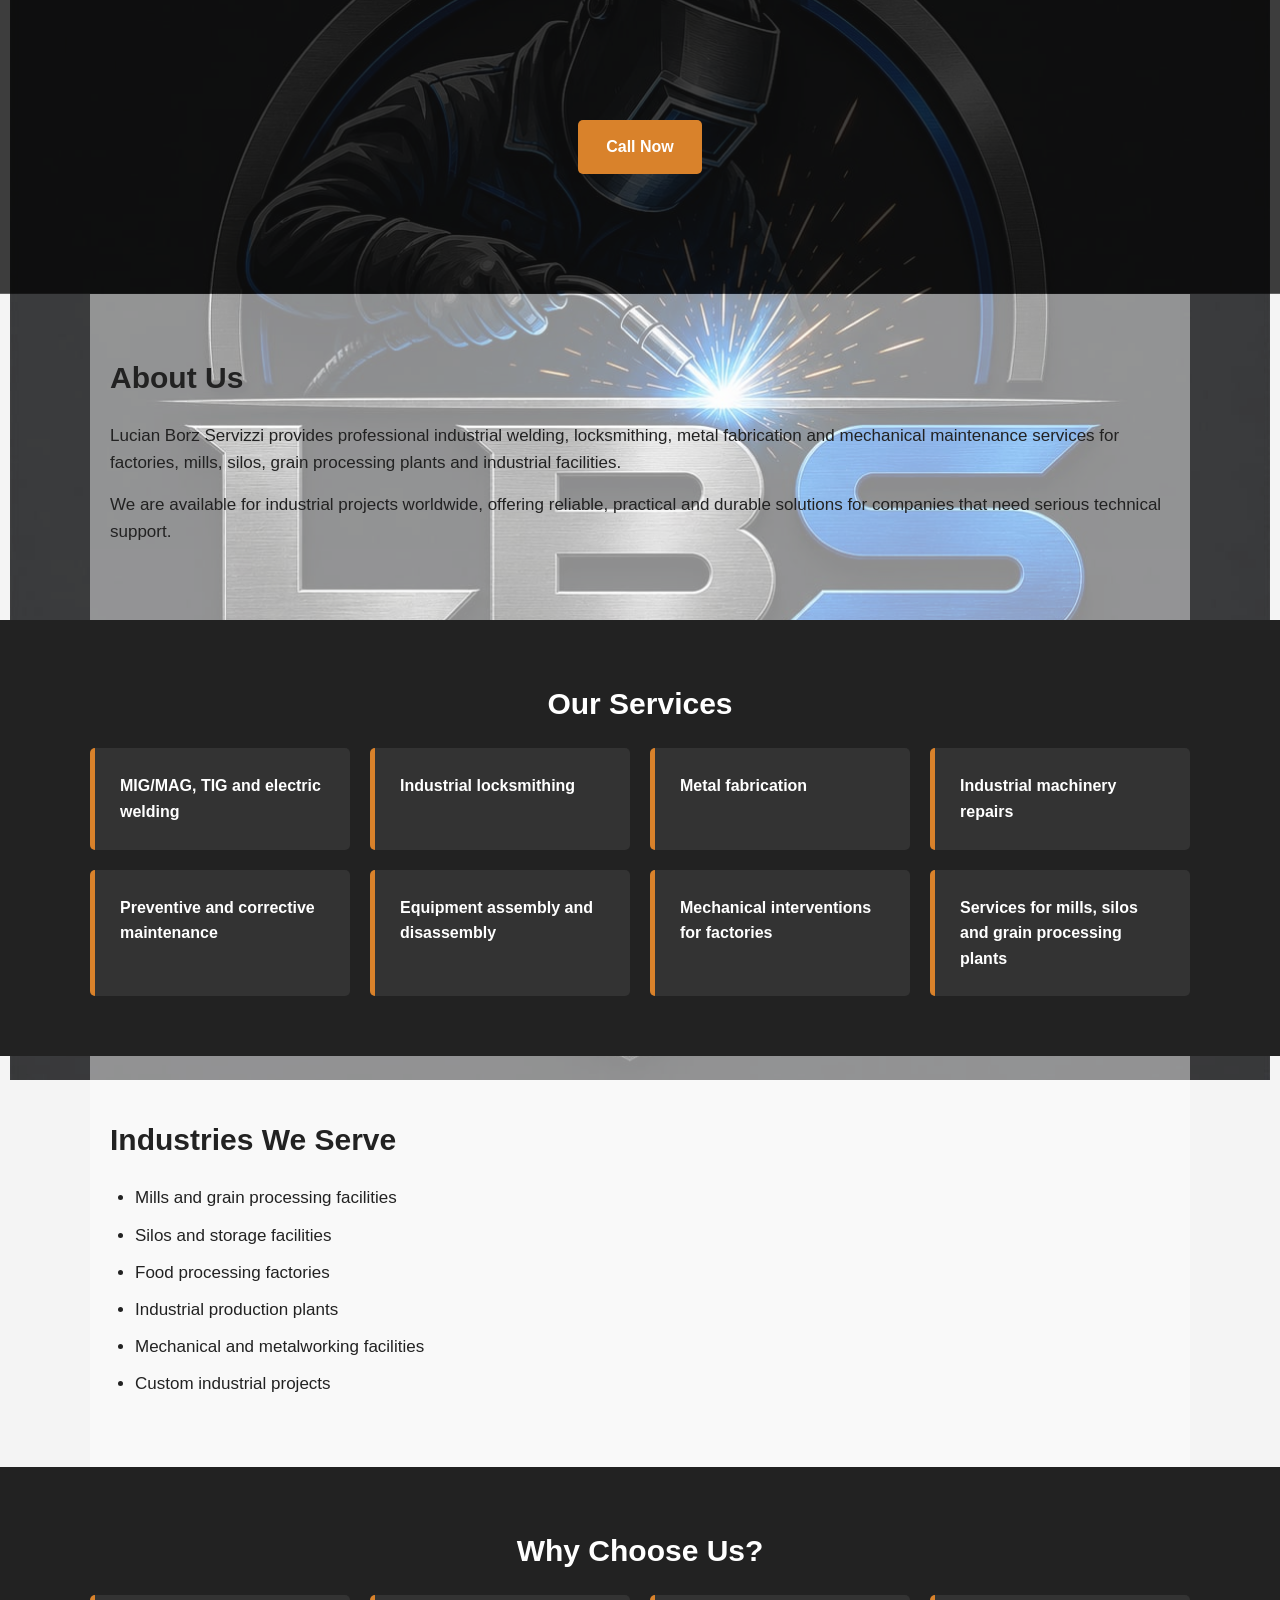
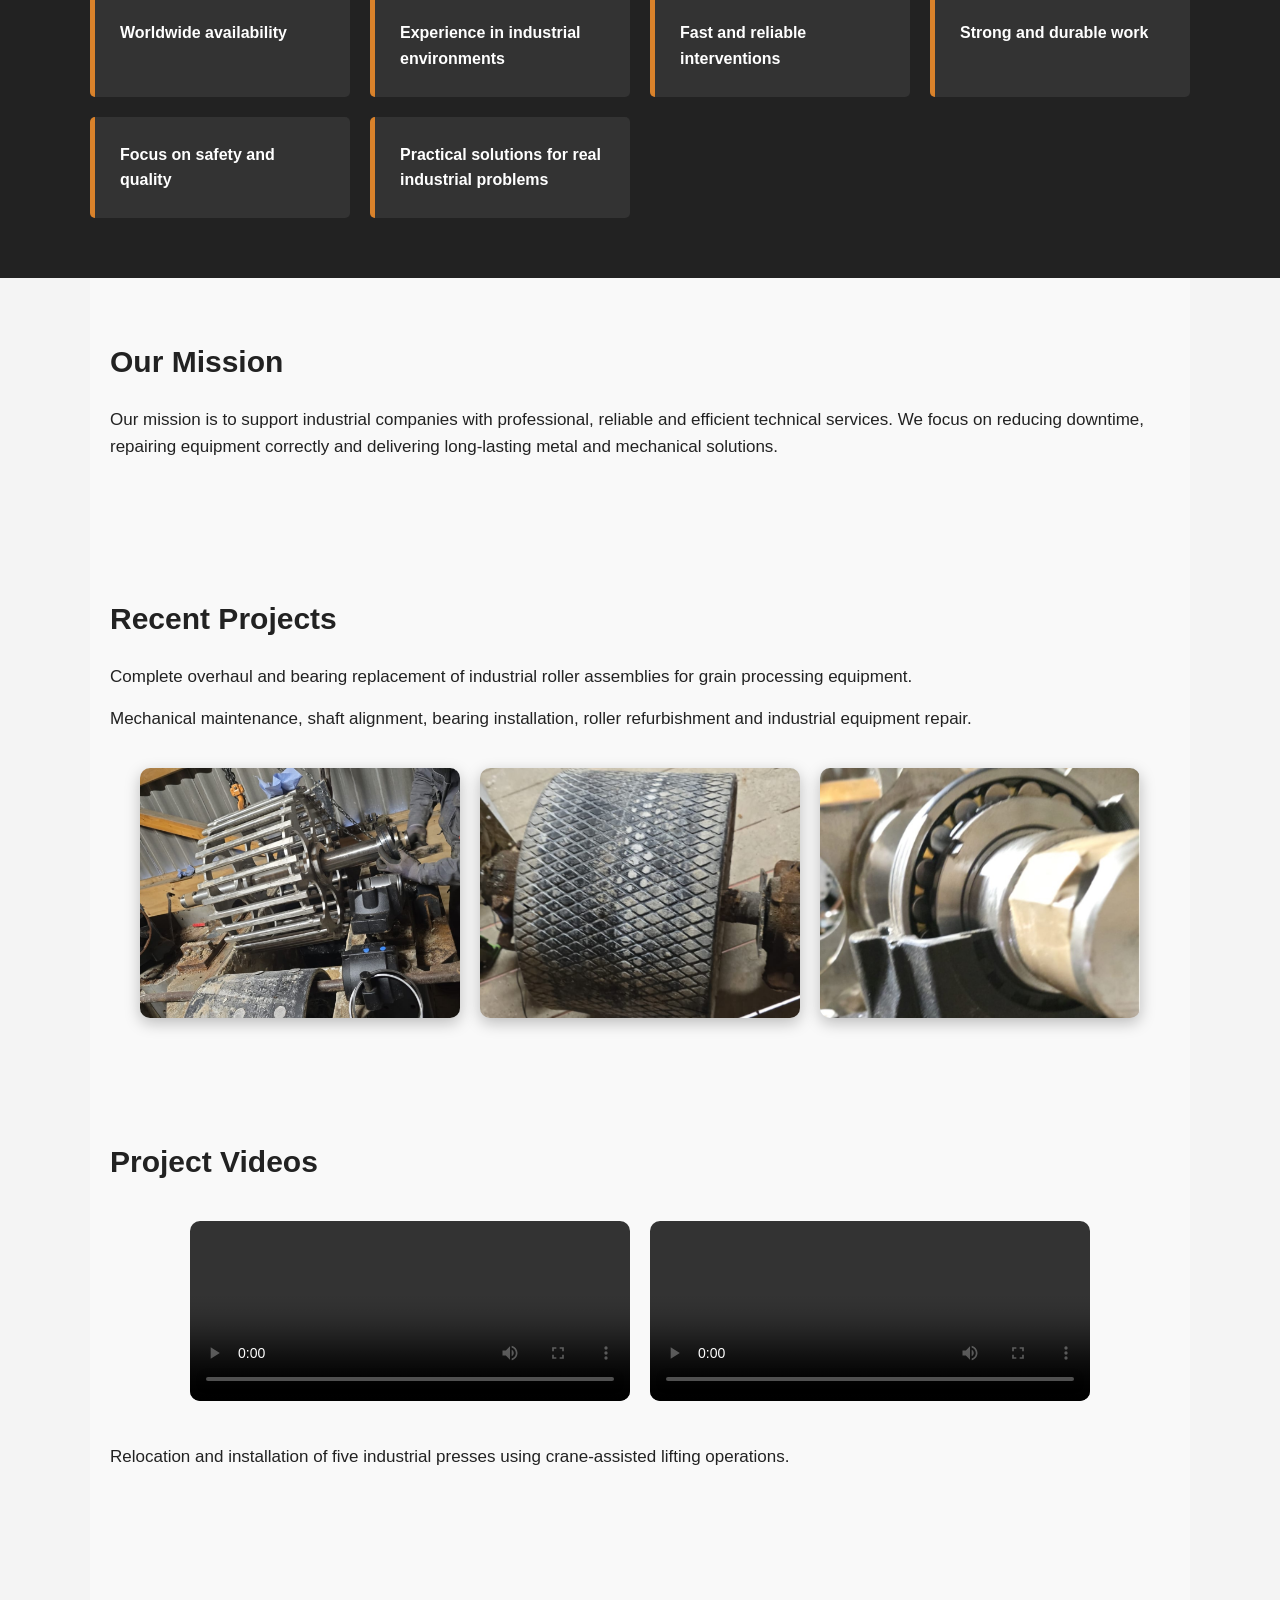
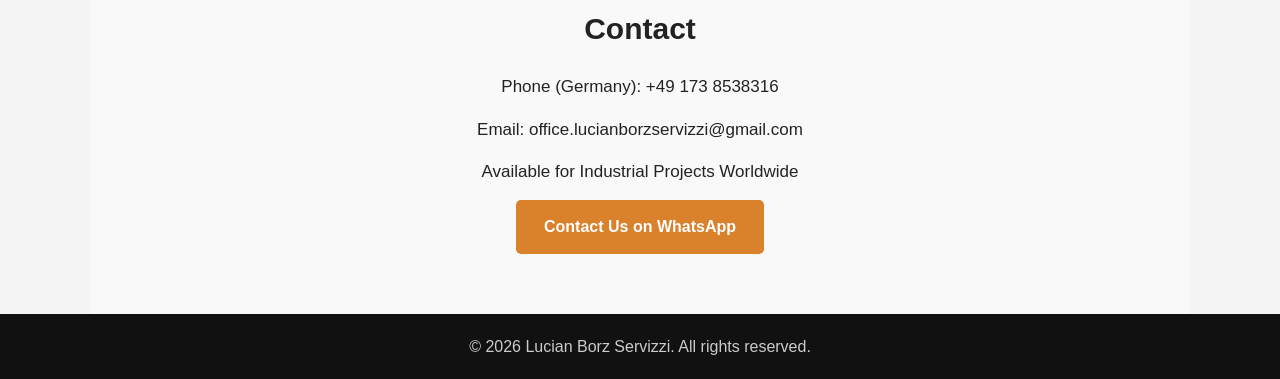
==== index.html @ 6886e618 "Update index.html" ====
<!DOCTYPE html>
<html lang="en">
<head>
  <meta charset="UTF-8">
  <meta name="viewport" content="width=device-width, initial-scale=1.0">

  <title>Lucian Borz Servizzi | Industrial Welding and Mechanical Services</title>

  <meta name="description" content="Lucian Borz Servizzi provides industrial welding, metal fabrication, locksmithing, machinery repair and mechanical maintenance services worldwide.">
  <meta name="robots" content="index, follow">
  <link rel="canonical" href="https://lucianborzservizzi.github.io/">

  <link rel="stylesheet" href="style.css?v=11">
</head>

<body>

<div class="background-logo"></div>

<header class="call-header">
  <a href="tel:+491738538316" class="button">Call Now</a>
</header>

<section>
  <h2>About Us</h2>
  <p>
    Lucian Borz Servizzi provides professional industrial welding,
    locksmithing, metal fabrication and mechanical maintenance services
    for factories, mills, silos, grain processing plants and industrial facilities.
  </p>
  <p>
    We are available for industrial projects worldwide, offering reliable,
    practical and durable solutions for companies that need serious technical support.
  </p>
</section>

<section class="dark">
  <h2>Our Services</h2>

  <div class="cards">
    <div class="card">MIG/MAG, TIG and electric welding</div>
    <div class="card">Industrial locksmithing</div>
    <div class="card">Metal fabrication</div>
    <div class="card">Industrial machinery repairs</div>
    <div class="card">Preventive and corrective maintenance</div>
    <div class="card">Equipment assembly and disassembly</div>
    <div class="card">Mechanical interventions for factories</div>
    <div class="card">Services for mills, silos and grain processing plants</div>
  </div>
</section>

<section>
  <h2>Industries We Serve</h2>

  <ul>
    <li>Mills and grain processing facilities</li>
    <li>Silos and storage facilities</li>
    <li>Food processing factories</li>
    <li>Industrial production plants</li>
    <li>Mechanical and metalworking facilities</li>
    <li>Custom industrial projects</li>
  </ul>
</section>

<section class="dark">
  <h2>Why Choose Us?</h2>

  <div class="cards">
    <div class="card">Worldwide availability</div>
    <div class="card">Experience in industrial environments</div>
    <div class="card">Fast and reliable interventions</div>
    <div class="card">Strong and durable work</div>
    <div class="card">Focus on safety and quality</div>
    <div class="card">Practical solutions for real industrial problems</div>
  </div>
</section>

<section>
  <h2>Our Mission</h2>
  <p>
    Our mission is to support industrial companies with professional,
    reliable and efficient technical services. We focus on reducing downtime,
    repairing equipment correctly and delivering long-lasting metal and mechanical solutions.
  </p>
</section>

<section class="projects">
  <h2>Recent Projects</h2>

  <p>
    Complete overhaul and bearing replacement of industrial roller assemblies
    for grain processing equipment.
  </p>

  <p>
    Mechanical maintenance, shaft alignment, bearing installation,
    roller refurbishment and industrial equipment repair.
  </p>

  <div class="gallery-grid">
    <img src="project1.jpeg" alt="Industrial Maintenance Project">
    <img src="project2.jpeg" alt="Roller Replacement">
    <img src="project3.jpg" alt="Bearing Replacement">
  </div>
</section>

<section>
  <h2>Project Videos</h2>

  <div class="video-container">
    <div class="video-project">
      <video controls>
        <source src="Press1.mp4" type="video/mp4">
        Your browser does not support the video tag.
      </video>
    </div>

    <div class="video-project">
      <video controls>
        <source src="Press2.mp4" type="video/mp4">
        Your browser does not support the video tag.
      </video>
    </div>
  </div>

  <p>
    Relocation and installation of five industrial presses using crane-assisted lifting operations.
  </p>
</section>

<section class="contact">
  <h2>Contact</h2>

  <p>Phone (Germany): +49 173 8538316</p>
  <p>Email: office.lucianborzservizzi@gmail.com</p>
  <p>Available for Industrial Projects Worldwide</p>

  <a href="https://wa.me/491738538316" class="button">Contact Us on WhatsApp</a>
</section>

<footer>
  <p>© 2026 Lucian Borz Servizzi. All rights reserved.</p>
</footer>

</body>
</html>
---- style.css ----
* {
  margin: 0;
  padding: 0;
  box-sizing: border-box;
}

body {
  font-family: Arial, sans-serif;
  color: #222;
  line-height: 1.6;
  background: #f4f4f4;
}

/* Logo mare, fix, în fundal */
.background-logo {
  position: fixed;
  top: 50%;
  left: 50%;
  width: 140vw;
  height: 140vh;
  background: url("logo.jpeg") center center no-repeat;
  background-size: contain;
  opacity: 0.80 !important;
  transform: translate(-50%, -50%);
  pointer-events: none;
  z-index: 0;
}

/* Conținutul trece peste logo */
body > *:not(.background-logo) {
  position: relative;
  z-index: 1;
}

.call-header {
  background:
    linear-gradient(rgba(0, 0, 0, 0.75), rgba(0, 0, 0, 0.75)),
    url("https://images.unsplash.com/photo-1504917595217-d4dc5ebe6122");
  background-size: cover;
  background-position: center;
  text-align: center;
  padding: 120px 20px;
}

.button {
  display: inline-block;
  background: #d9822b;
  color: white;
  padding: 14px 28px;
  text-decoration: none;
  border-radius: 5px;
  font-weight: bold;
}

.button:hover {
  background: #b8641d;
}

section {
  max-width: 1100px;
  margin: auto;
  padding: 60px 20px;
  background: rgba(255, 255, 255, 0.45);
}

section h2 {
  font-size: 30px;
  margin-bottom: 20px;
  color: #222;
}

section p {
  margin-bottom: 15px;
  font-size: 17px;
}

.dark {
  background: #222;
  color: white;
  max-width: none;
}

.dark h2 {
  color: white;
  text-align: center;
}

.cards {
  max-width: 1100px;
  margin: auto;
  display: grid;
  grid-template-columns: repeat(auto-fit, minmax(230px, 1fr));
  gap: 20px;
}

.card {
  background: #333;
  padding: 25px;
  border-left: 5px solid #d9822b;
  border-radius: 5px;
  font-weight: bold;
}

ul {
  padding-left: 25px;
}

li {
  margin-bottom: 10px;
  font-size: 17px;
}

.gallery-grid {
  display: grid;
  grid-template-columns: repeat(auto-fit, minmax(280px, 1fr));
  gap: 20px;
  margin: 35px auto 0 auto;
  max-width: 1000px;
}

.gallery-grid img {
  width: 100%;
  height: 250px;
  object-fit: cover;
  border-radius: 10px;
  background: #222;
  box-shadow: 0 5px 15px rgba(0, 0, 0, 0.25);
}

.video-container {
  display: grid;
  grid-template-columns: repeat(auto-fit, minmax(400px, 1fr));
  gap: 20px;
  max-width: 900px;
  margin: 35px auto;
  text-align: center;
}

.video-project video {
  width: 100%;
  height: 180px;
  object-fit: cover;
  border-radius: 10px;
}

.contact {
  text-align: center;
}

footer {
  background: #111;
  color: #ccc;
  text-align: center;
  padding: 20px;
  position: relative;
  z-index: 1;
}

@media (max-width: 600px) {
  .background-logo {
    width: 140vw;
    height: 140vh;
    opacity: 0.80 !important;
  }

  .call-header {
    padding: 90px 20px;
  }

  section {
    padding: 45px 18px;
  }

  .video-container {
    grid-template-columns: 1fr;
  }

  .gallery-grid {
    grid-template-columns: 1fr;
  }
}
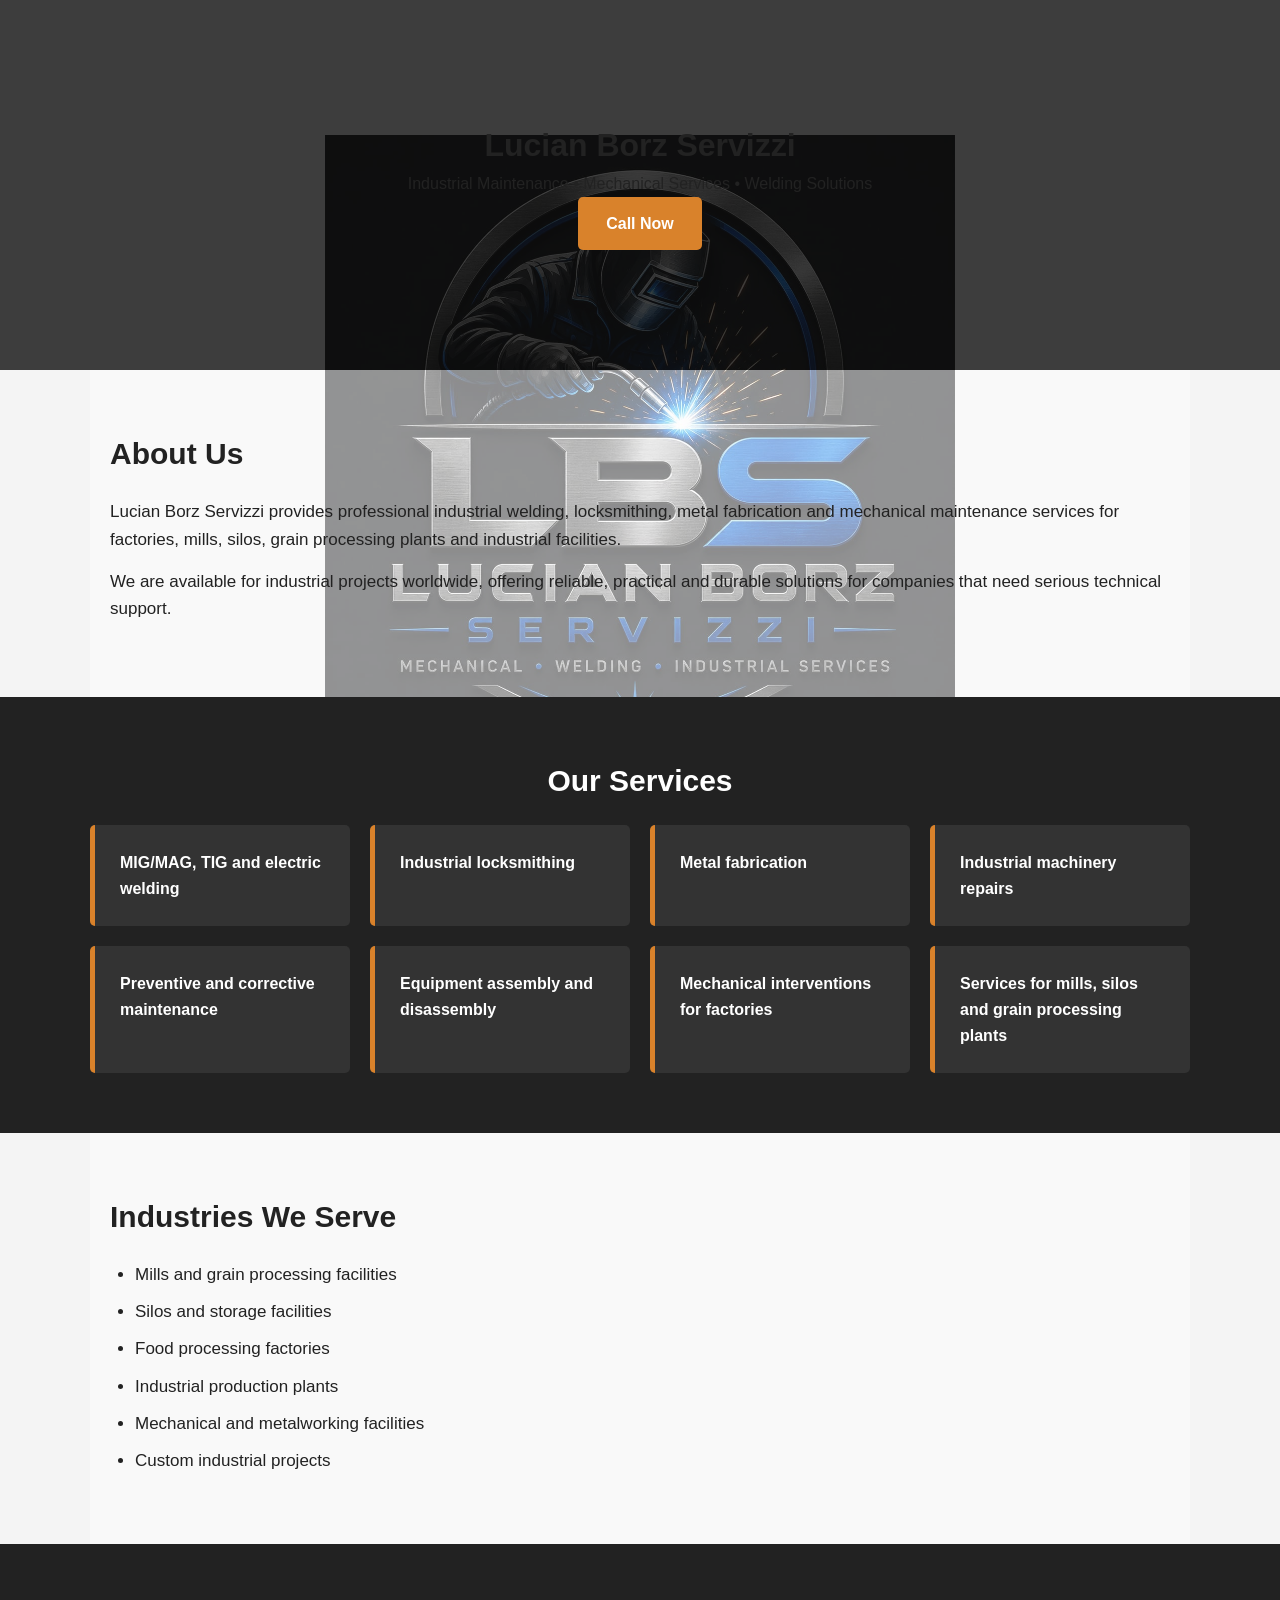
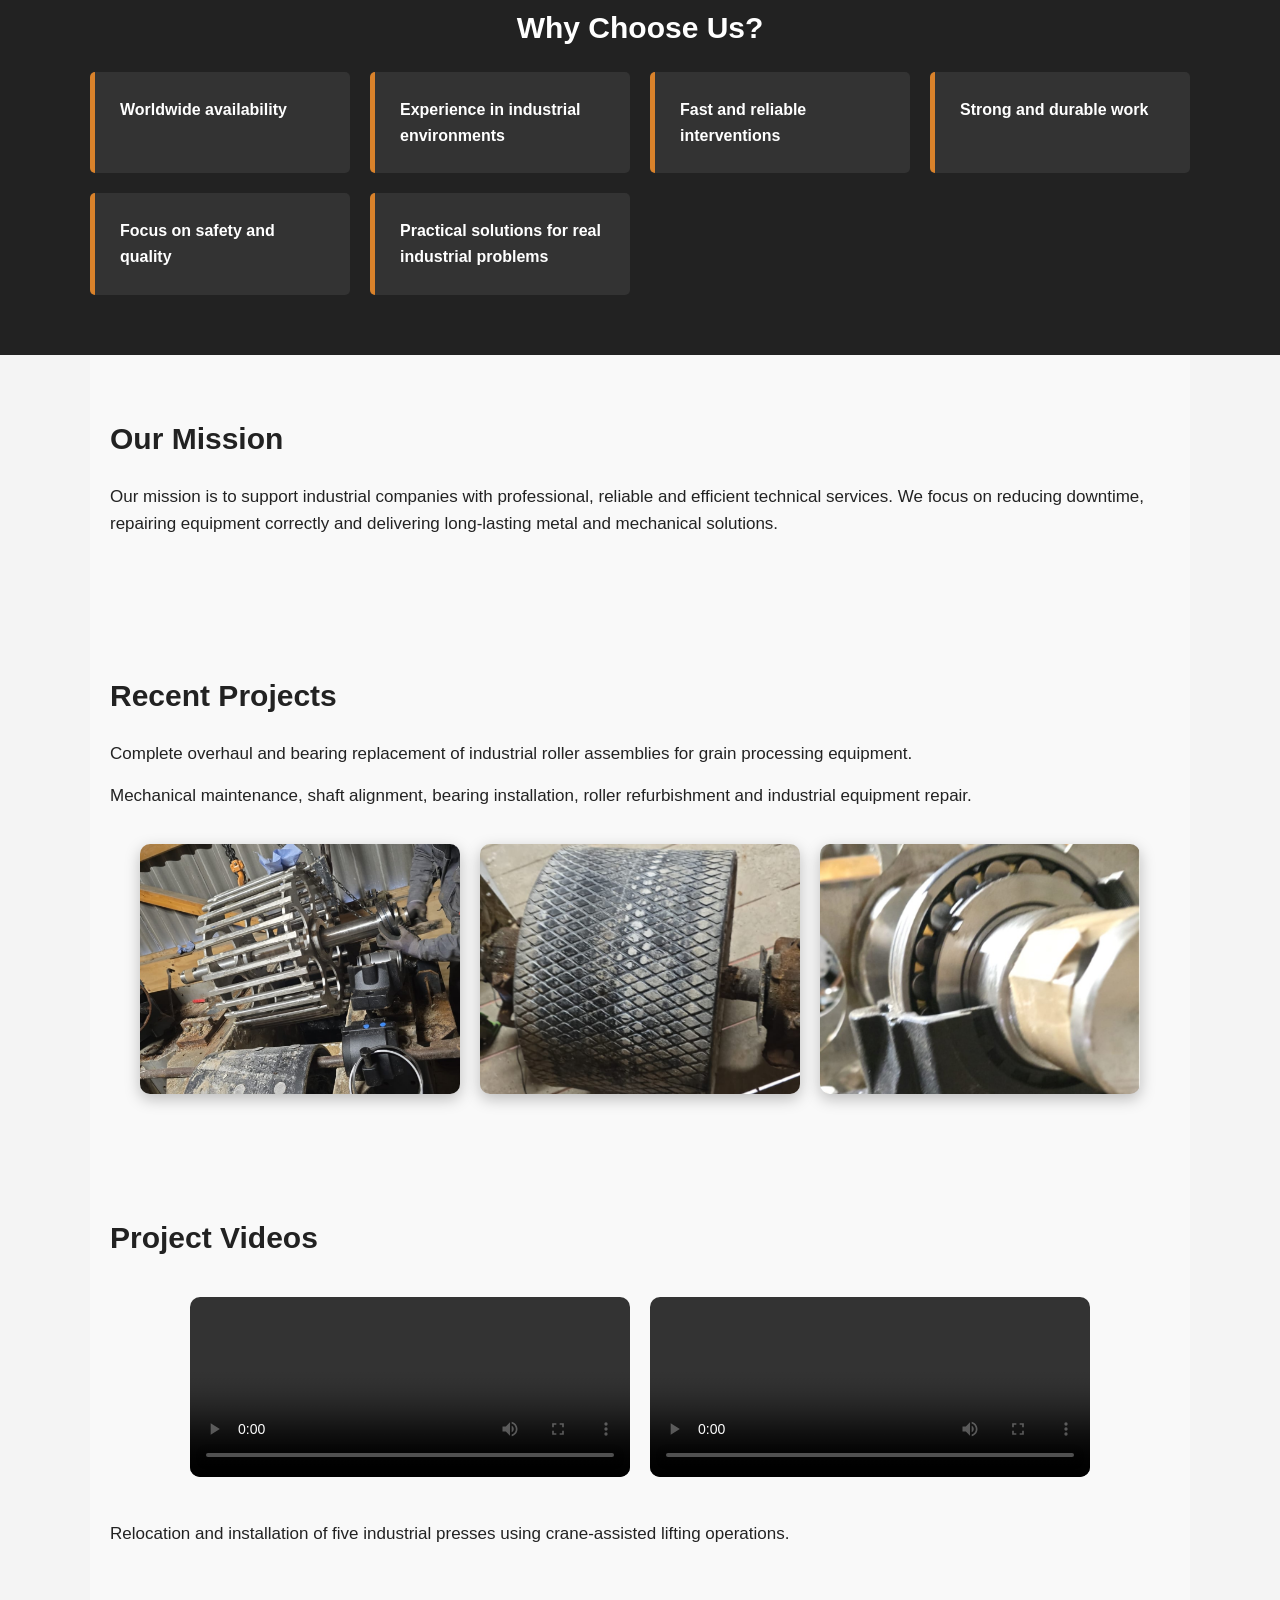
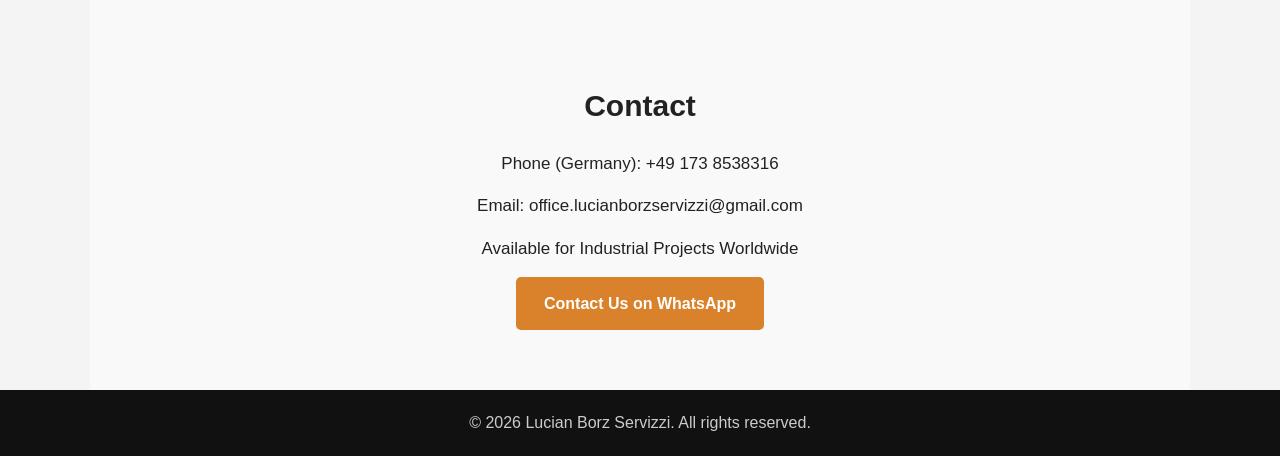
==== commit 1a3e2835: "Update index.html" ====
--- a/index.html
+++ b/index.html
@@ -10,7 +10,7 @@
   <meta name="robots" content="index, follow">
   <link rel="canonical" href="https://lucianborzservizzi.github.io/">
 
-  <link rel="stylesheet" href="style.css?v=11">
+  <link rel="stylesheet" href="style.css?v=12">
 </head>
 
 <body>
@@ -18,6 +18,8 @@
 <div class="background-logo"></div>
 
 <header class="call-header">
+  <h1>Lucian Borz Servizzi</h1>
+  <p class="subtitle">Industrial Maintenance • Mechanical Services • Welding Solutions</p>
   <a href="tel:+491738538316" class="button">Call Now</a>
 </header>
 
--- a/style.css
+++ b/style.css
@@ -16,8 +16,8 @@
   position: fixed;
   top: 50%;
   left: 50%;
-  width: 140vw;
-  height: 140vh;
+  width: 70vw;
+  height: 70vh;
   background: url("logo.jpeg") center center no-repeat;
   background-size: contain;
   opacity: 0.80 !important;
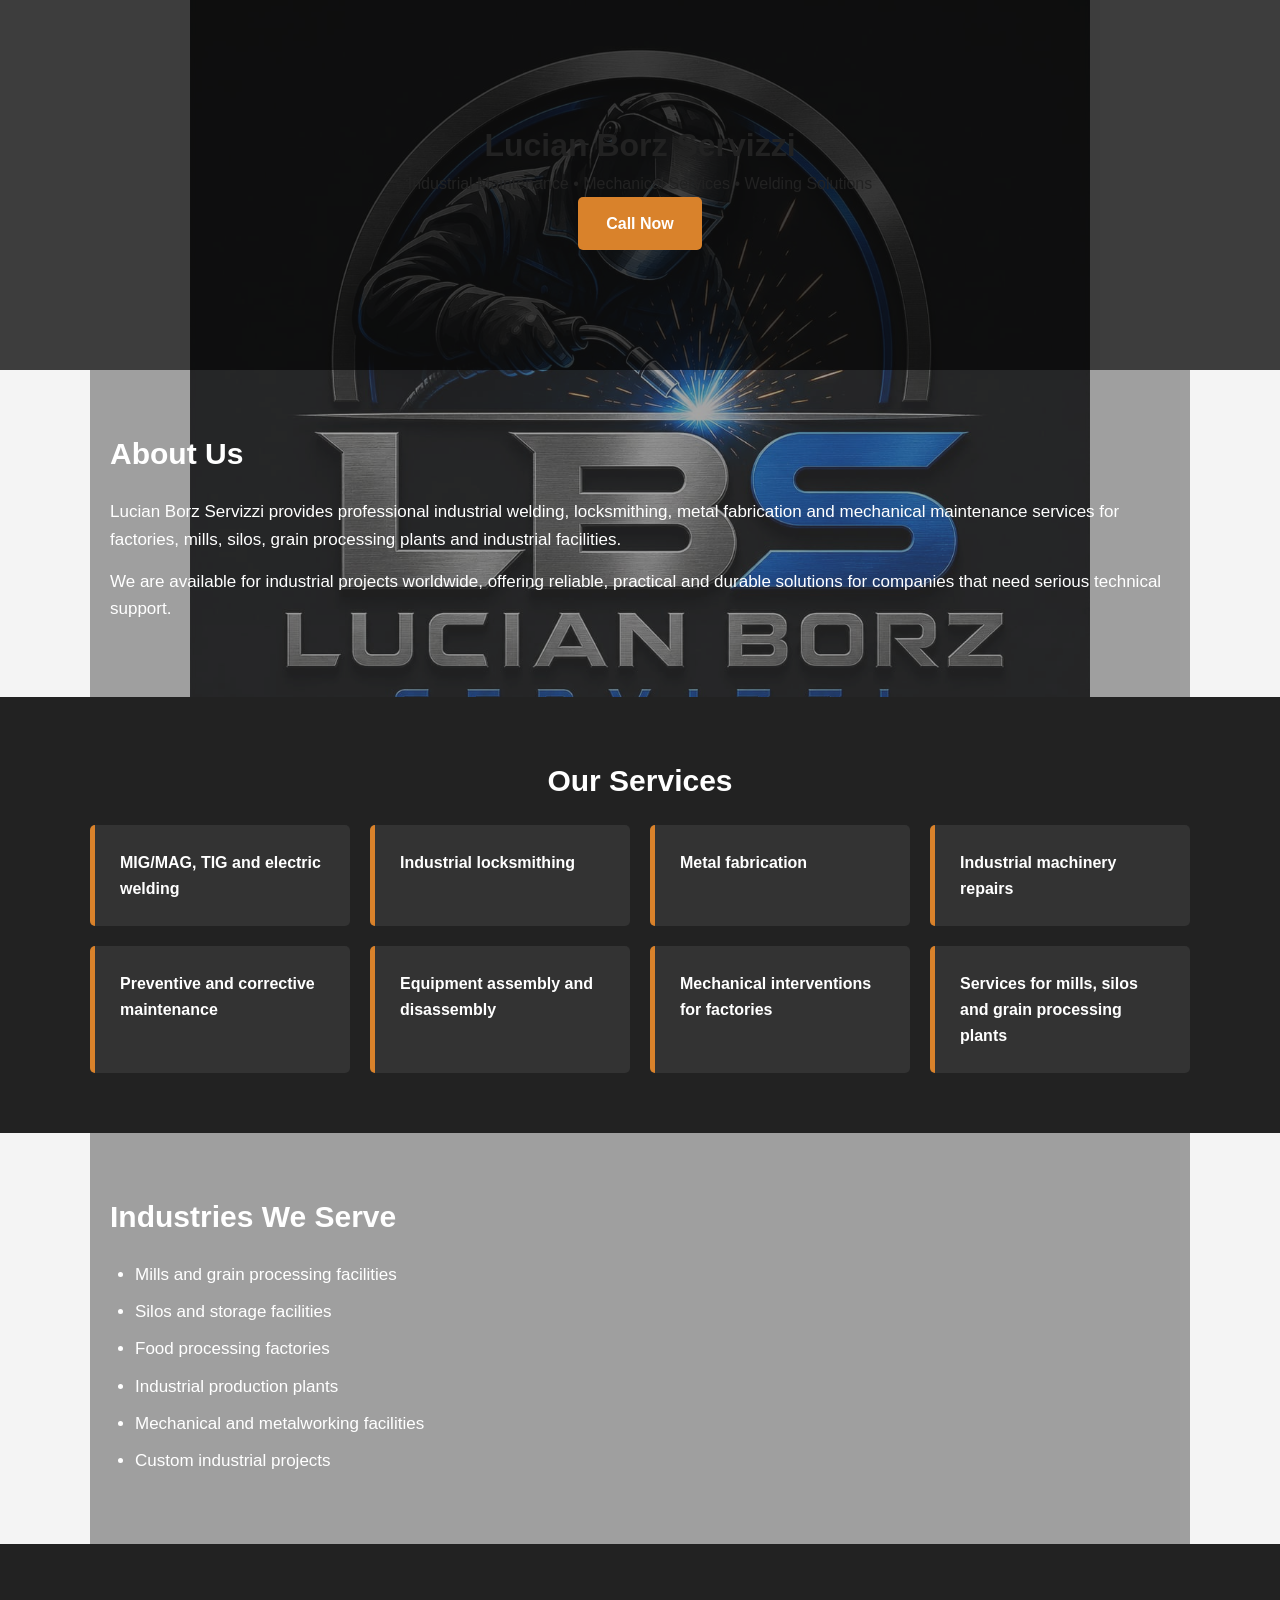
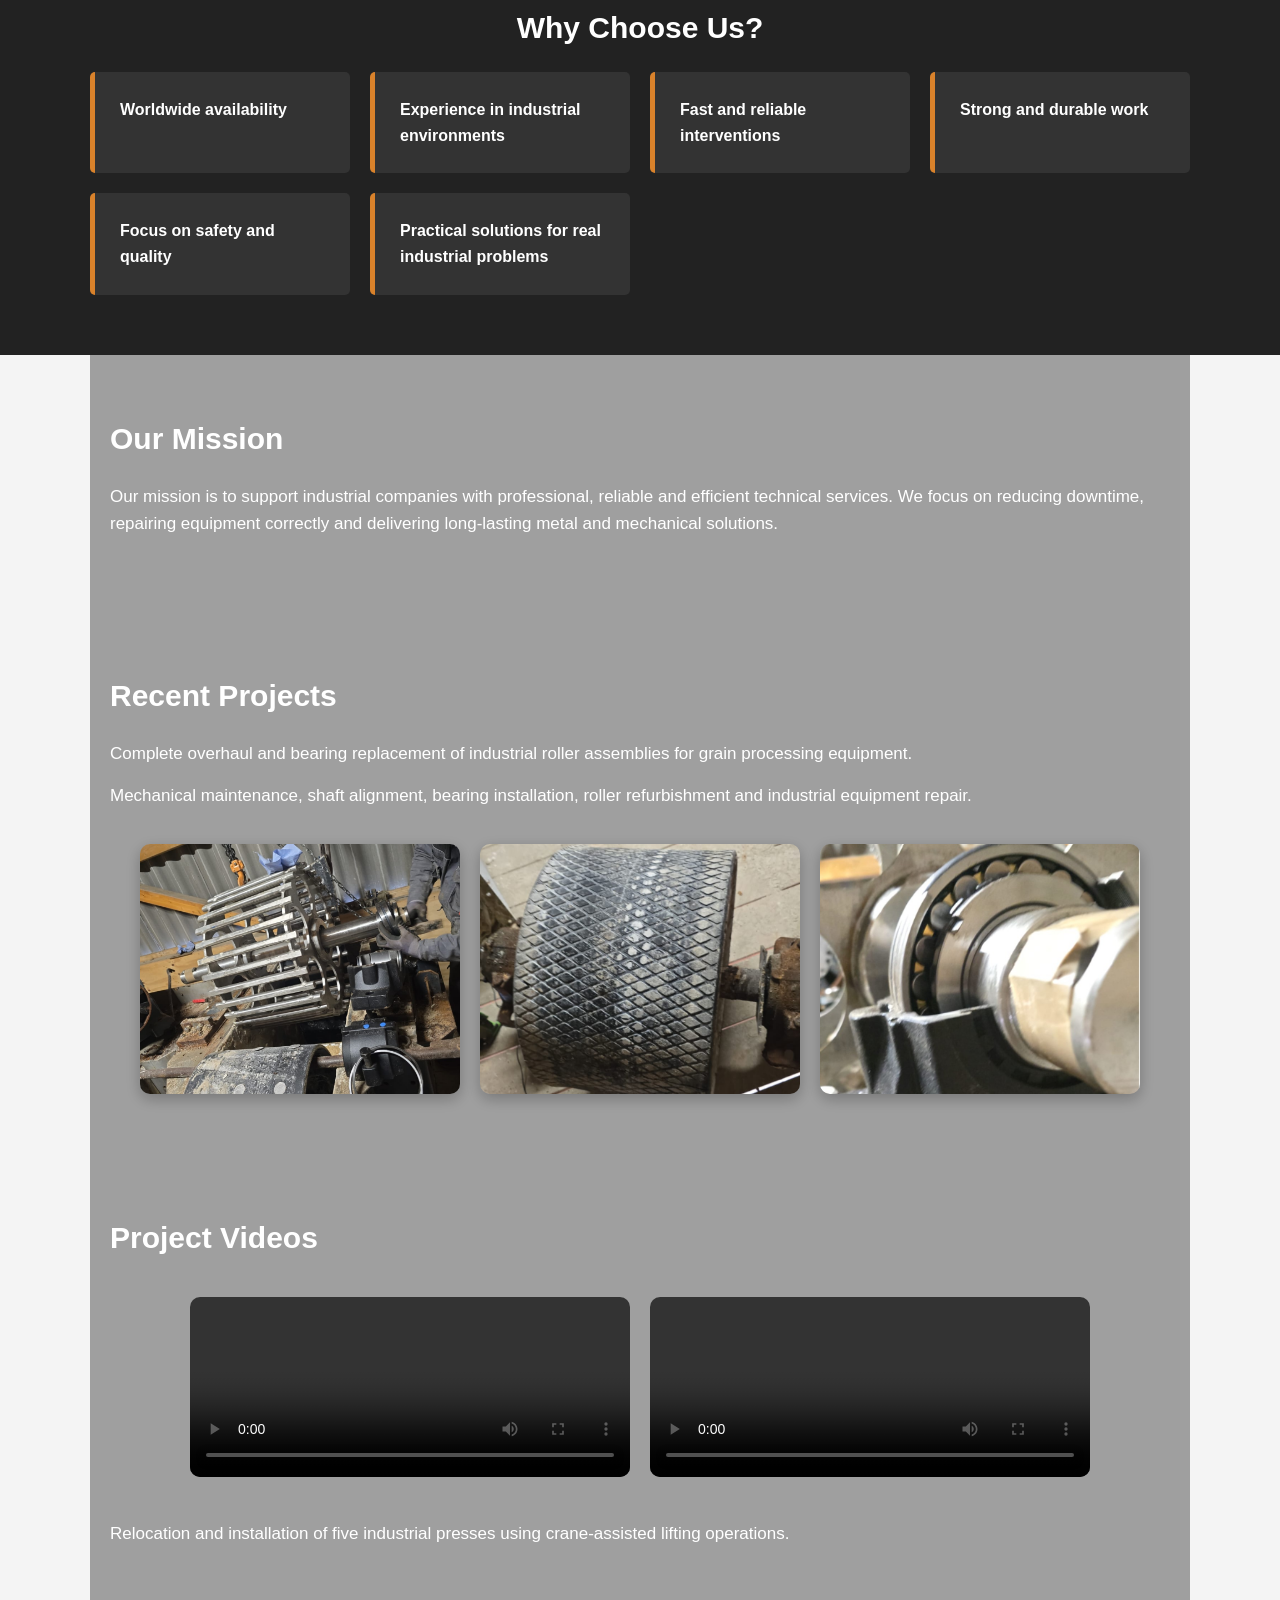
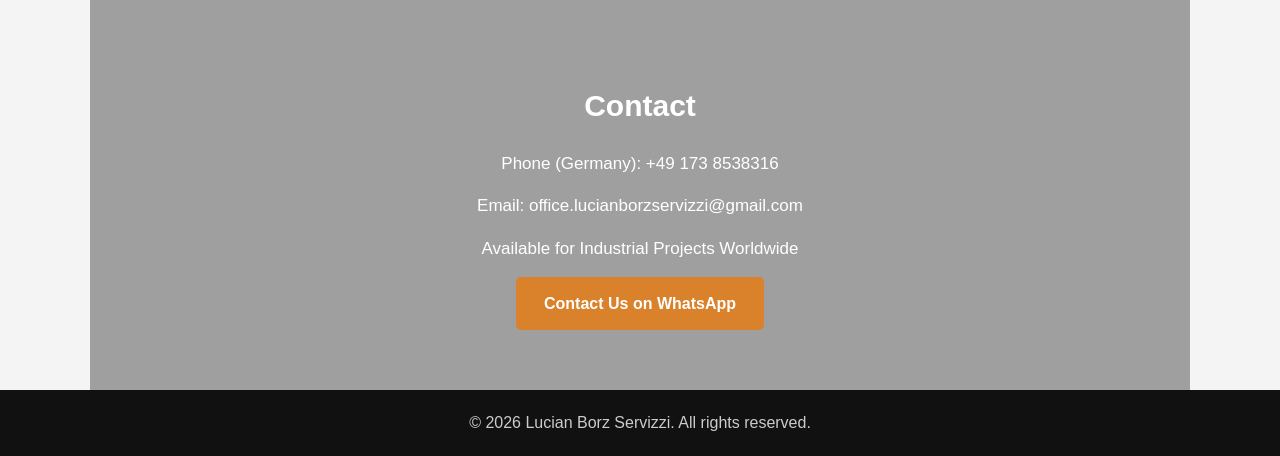
==== commit a8d48c1a: "Update index.html" ====
--- a/index.html
+++ b/index.html
@@ -10,7 +10,7 @@
   <meta name="robots" content="index, follow">
   <link rel="canonical" href="https://lucianborzservizzi.github.io/">
 
-  <link rel="stylesheet" href="style.css?v=12">
+  <link rel="stylesheet" href="style.css?v=20">
 </head>
 
 <body>
--- a/style.css
+++ b/style.css
@@ -16,8 +16,8 @@
   position: fixed;
   top: 50%;
   left: 50%;
-  width: 70vw;
-  height: 70vh;
+  width: 100vw;
+  height: 100vh;
   background: url("logo.jpeg") center center no-repeat;
   background-size: contain;
   opacity: 0.80 !important;
@@ -50,6 +50,9 @@
   text-decoration: none;
   border-radius: 5px;
   font-weight: bold;
+
+  position: relative;
+  z-index: 3;
 }
 
 .button:hover {
@@ -60,13 +63,14 @@
   max-width: 1100px;
   margin: auto;
   padding: 60px 20px;
-  background: rgba(255, 255, 255, 0.45);
+  background: rgba(0, 0, 0, 0.35);
+  color: white;
 }
 
 section h2 {
   font-size: 30px;
   margin-bottom: 20px;
-  color: #222;
+  color: white;
 }
 
 section p {
@@ -108,6 +112,7 @@
 li {
   margin-bottom: 10px;
   font-size: 17px;
+  color: white;
 }
 
 .gallery-grid {
@@ -166,7 +171,28 @@
   .call-header {
     padding: 90px 20px;
   }
-
+  
+.call-header h1 {
+  color: #ffffff;
+  font-size: 54px;
+  font-weight: 800;
+  margin-bottom: 10px;
+  text-transform: uppercase;
+  letter-spacing: 2px;
+  text-shadow: 0 4px 18px rgba(0,0,0,0.95);
+  position: relative;
+  z-index: 3;
+}
+
+subtitle {
+  color: #ffffff;
+  font-size: 20px;
+  margin-bottom: 30px;
+  text-shadow: 0 3px 14px rgba(0,0,0,0.95);
+  position: relative;
+  z-index: 3;
+}
+  
   section {
     padding: 45px 18px;
   }
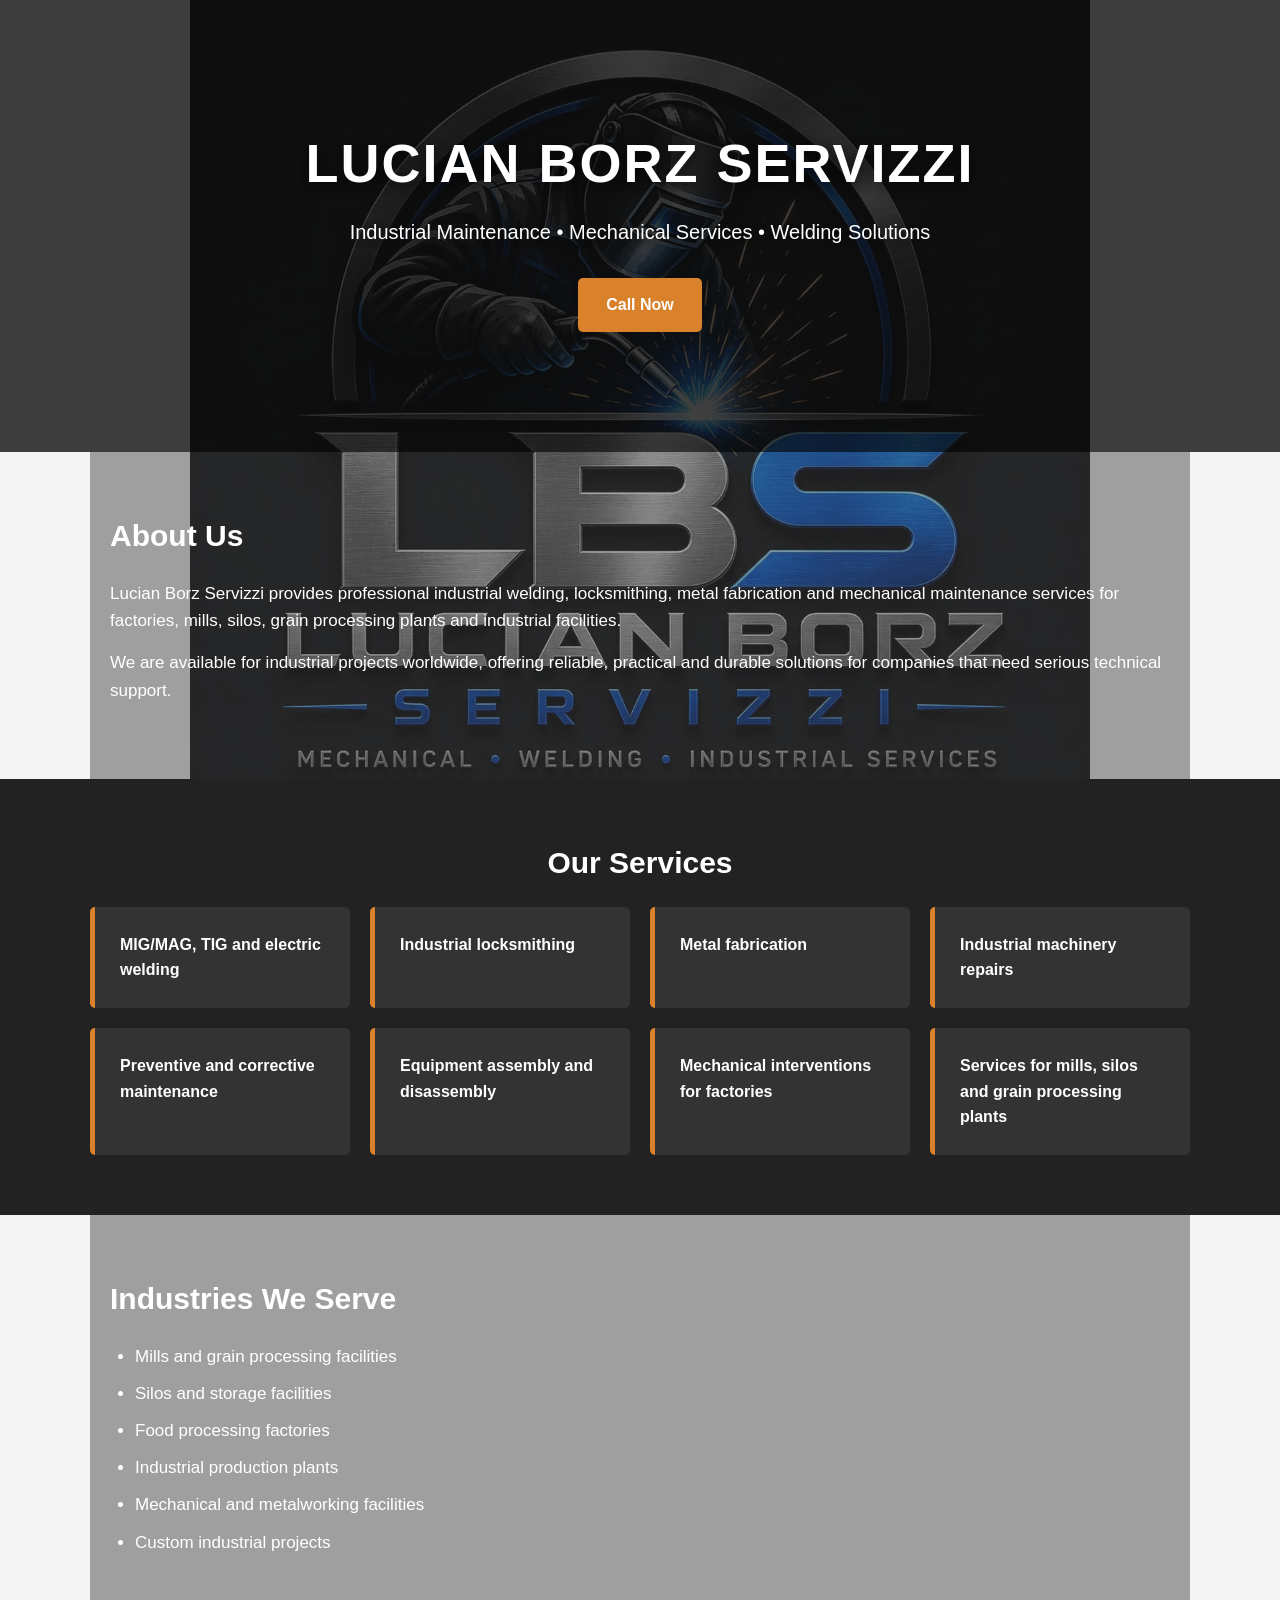
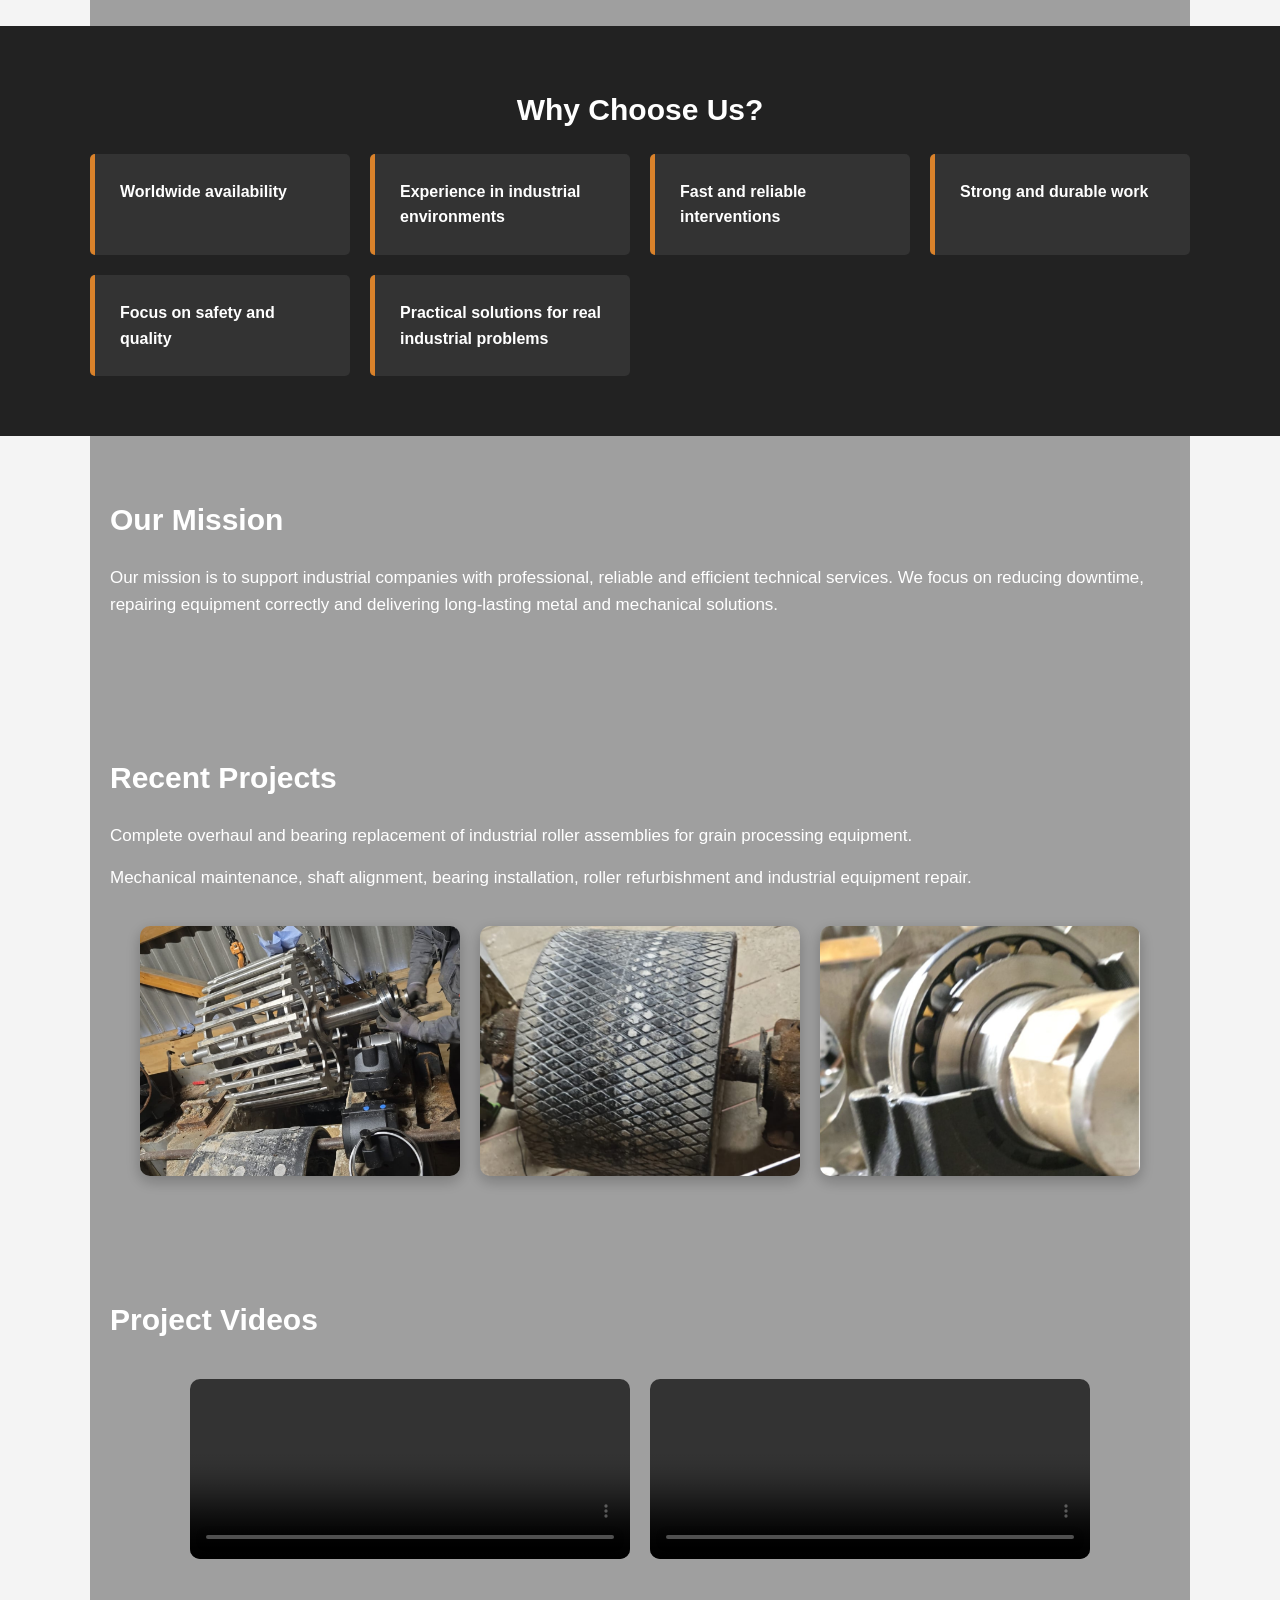
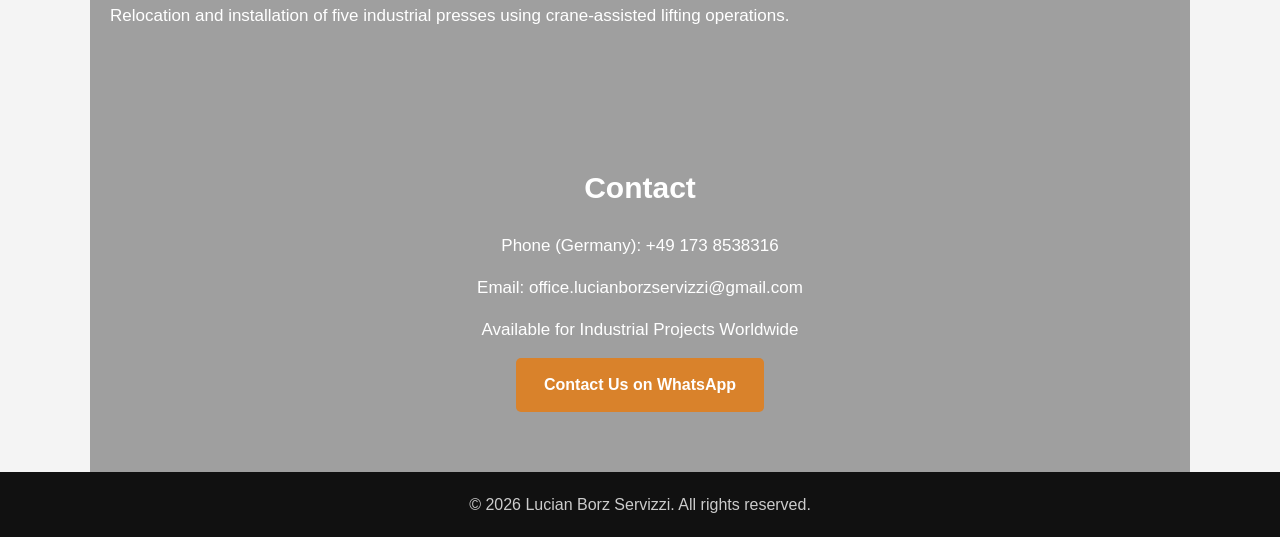
==== commit 24d62b10: "Update index.html" ====
--- a/index.html
+++ b/index.html
@@ -10,7 +10,7 @@
   <meta name="robots" content="index, follow">
   <link rel="canonical" href="https://lucianborzservizzi.github.io/">
 
-  <link rel="stylesheet" href="style.css?v=20">
+  <link rel="stylesheet" href="style.css?v=14">
 </head>
 
 <body>
--- a/style.css
+++ b/style.css
@@ -2,206 +2,217 @@
   margin: 0;
   padding: 0;
   box-sizing: border-box;
-}
+  }
 
 body {
-  font-family: Arial, sans-serif;
-  color: #222;
-  line-height: 1.6;
-  background: #f4f4f4;
+font-family: Arial, sans-serif;
+color: #222;
+line-height: 1.6;
+background: #f4f4f4;
 }
 
 /* Logo mare, fix, în fundal */
 .background-logo {
-  position: fixed;
-  top: 50%;
-  left: 50%;
-  width: 100vw;
-  height: 100vh;
-  background: url("logo.jpeg") center center no-repeat;
-  background-size: contain;
-  opacity: 0.80 !important;
-  transform: translate(-50%, -50%);
-  pointer-events: none;
-  z-index: 0;
+position: fixed;
+top: 50%;
+left: 50%;
+width: 100vw;
+height: 100vh;
+background: url("logo.jpeg") center center no-repeat;
+background-size: contain;
+opacity: 0.80 !important;
+transform: translate(-50%, -50%);
+pointer-events: none;
+z-index: 0;
 }
 
 /* Conținutul trece peste logo */
 body > *:not(.background-logo) {
-  position: relative;
-  z-index: 1;
-}
-
+position: relative;
+z-index: 1;
+}
+
+/* Header */
 .call-header {
-  background:
-    linear-gradient(rgba(0, 0, 0, 0.75), rgba(0, 0, 0, 0.75)),
-    url("https://images.unsplash.com/photo-1504917595217-d4dc5ebe6122");
-  background-size: cover;
-  background-position: center;
-  text-align: center;
-  padding: 120px 20px;
-}
-
+background:
+linear-gradient(rgba(0, 0, 0, 0.75), rgba(0, 0, 0, 0.75)),
+url("https://images.unsplash.com/photo-1504917595217-d4dc5ebe6122");
+background-size: cover;
+background-position: center;
+text-align: center;
+padding: 120px 20px;
+}
+
+.call-header h1 {
+color: #ffffff;
+font-size: 54px;
+font-weight: 800;
+margin-bottom: 10px;
+text-transform: uppercase;
+letter-spacing: 2px;
+text-shadow: 0 4px 18px rgba(0,0,0,0.95);
+position: relative;
+z-index: 3;
+}
+
+.subtitle {
+color: #ffffff;
+font-size: 20px;
+margin-bottom: 30px;
+text-shadow: 0 3px 14px rgba(0,0,0,0.95);
+position: relative;
+z-index: 3;
+}
+
+/* Butoane */
 .button {
-  display: inline-block;
-  background: #d9822b;
-  color: white;
-  padding: 14px 28px;
-  text-decoration: none;
-  border-radius: 5px;
-  font-weight: bold;
-
-  position: relative;
-  z-index: 3;
+display: inline-block;
+background: #d9822b;
+color: white;
+padding: 14px 28px;
+text-decoration: none;
+border-radius: 5px;
+font-weight: bold;
+position: relative;
+z-index: 3;
 }
 
 .button:hover {
-  background: #b8641d;
-}
-
+background: #b8641d;
+}
+
+/* Secțiuni */
 section {
-  max-width: 1100px;
-  margin: auto;
-  padding: 60px 20px;
-  background: rgba(0, 0, 0, 0.35);
-  color: white;
+max-width: 1100px;
+margin: auto;
+padding: 60px 20px;
+background: rgba(0, 0, 0, 0.35);
+color: white;
 }
 
 section h2 {
-  font-size: 30px;
-  margin-bottom: 20px;
-  color: white;
+font-size: 30px;
+margin-bottom: 20px;
+color: white;
 }
 
 section p {
-  margin-bottom: 15px;
-  font-size: 17px;
+margin-bottom: 15px;
+font-size: 17px;
 }
 
 .dark {
-  background: #222;
-  color: white;
-  max-width: none;
+background: #222;
+color: white;
+max-width: none;
 }
 
 .dark h2 {
-  color: white;
-  text-align: center;
+color: white;
+text-align: center;
 }
 
 .cards {
-  max-width: 1100px;
-  margin: auto;
-  display: grid;
-  grid-template-columns: repeat(auto-fit, minmax(230px, 1fr));
-  gap: 20px;
+max-width: 1100px;
+margin: auto;
+display: grid;
+grid-template-columns: repeat(auto-fit, minmax(230px, 1fr));
+gap: 20px;
 }
 
 .card {
-  background: #333;
-  padding: 25px;
-  border-left: 5px solid #d9822b;
-  border-radius: 5px;
-  font-weight: bold;
+background: #333;
+padding: 25px;
+border-left: 5px solid #d9822b;
+border-radius: 5px;
+font-weight: bold;
 }
 
 ul {
-  padding-left: 25px;
+padding-left: 25px;
 }
 
 li {
-  margin-bottom: 10px;
-  font-size: 17px;
-  color: white;
+margin-bottom: 10px;
+font-size: 17px;
+color: white;
 }
 
 .gallery-grid {
-  display: grid;
-  grid-template-columns: repeat(auto-fit, minmax(280px, 1fr));
-  gap: 20px;
-  margin: 35px auto 0 auto;
-  max-width: 1000px;
+display: grid;
+grid-template-columns: repeat(auto-fit, minmax(280px, 1fr));
+gap: 20px;
+margin: 35px auto 0 auto;
+max-width: 1000px;
 }
 
 .gallery-grid img {
-  width: 100%;
-  height: 250px;
-  object-fit: cover;
-  border-radius: 10px;
-  background: #222;
-  box-shadow: 0 5px 15px rgba(0, 0, 0, 0.25);
+width: 100%;
+height: 250px;
+object-fit: cover;
+border-radius: 10px;
+background: #222;
+box-shadow: 0 5px 15px rgba(0, 0, 0, 0.25);
 }
 
 .video-container {
-  display: grid;
-  grid-template-columns: repeat(auto-fit, minmax(400px, 1fr));
-  gap: 20px;
-  max-width: 900px;
-  margin: 35px auto;
-  text-align: center;
+display: grid;
+grid-template-columns: repeat(auto-fit, minmax(400px, 1fr));
+gap: 20px;
+max-width: 900px;
+margin: 35px auto;
+text-align: center;
 }
 
 .video-project video {
-  width: 100%;
-  height: 180px;
-  object-fit: cover;
-  border-radius: 10px;
+width: 100%;
+height: 180px;
+object-fit: cover;
+border-radius: 10px;
 }
 
 .contact {
-  text-align: center;
+text-align: center;
 }
 
 footer {
-  background: #111;
-  color: #ccc;
-  text-align: center;
-  padding: 20px;
-  position: relative;
-  z-index: 1;
-}
-
+background: #111;
+color: #ccc;
+text-align: center;
+padding: 20px;
+position: relative;
+z-index: 1;
+}
+
+/* Telefon */
 @media (max-width: 600px) {
-  .background-logo {
-    width: 140vw;
-    height: 140vh;
-    opacity: 0.80 !important;
-  }
-
-  .call-header {
-    padding: 90px 20px;
-  }
-  
+.background-logo {
+width: 140vw;
+height: 140vh;
+opacity: 0.80 !important;
+}
+
+.call-header {
+padding: 90px 20px;
+}
+
 .call-header h1 {
-  color: #ffffff;
-  font-size: 54px;
-  font-weight: 800;
-  margin-bottom: 10px;
-  text-transform: uppercase;
-  letter-spacing: 2px;
-  text-shadow: 0 4px 18px rgba(0,0,0,0.95);
-  position: relative;
-  z-index: 3;
-}
-
-subtitle {
-  color: #ffffff;
-  font-size: 20px;
-  margin-bottom: 30px;
-  text-shadow: 0 3px 14px rgba(0,0,0,0.95);
-  position: relative;
-  z-index: 3;
-}
-  
-  section {
-    padding: 45px 18px;
-  }
-
-  .video-container {
-    grid-template-columns: 1fr;
-  }
-
-  .gallery-grid {
-    grid-template-columns: 1fr;
-  }
-}
+font-size: 34px;
+}
+
+.subtitle {
+font-size: 16px;
+}
+
+section {
+padding: 45px 18px;
+}
+
+.video-container {
+grid-template-columns: 1fr;
+}
+
+.gallery-grid {
+grid-template-columns: 1fr;
+}
+}
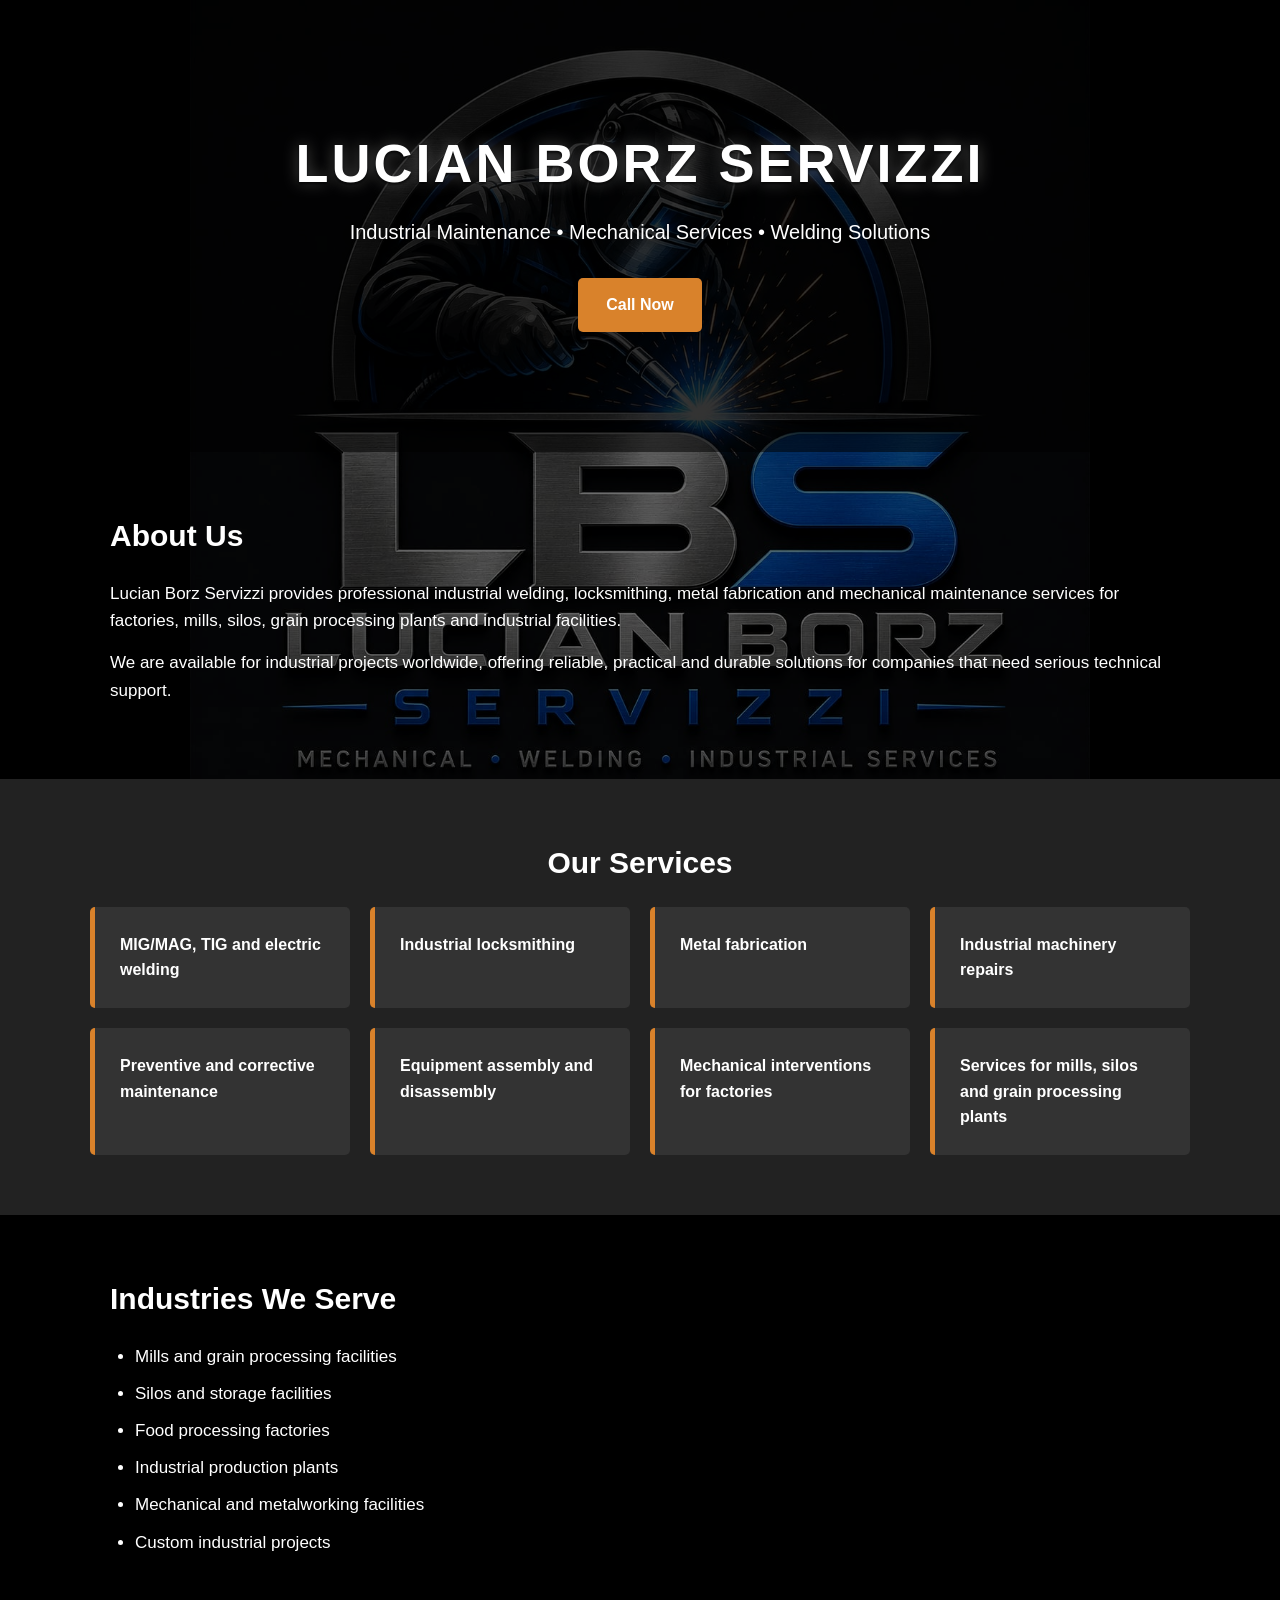
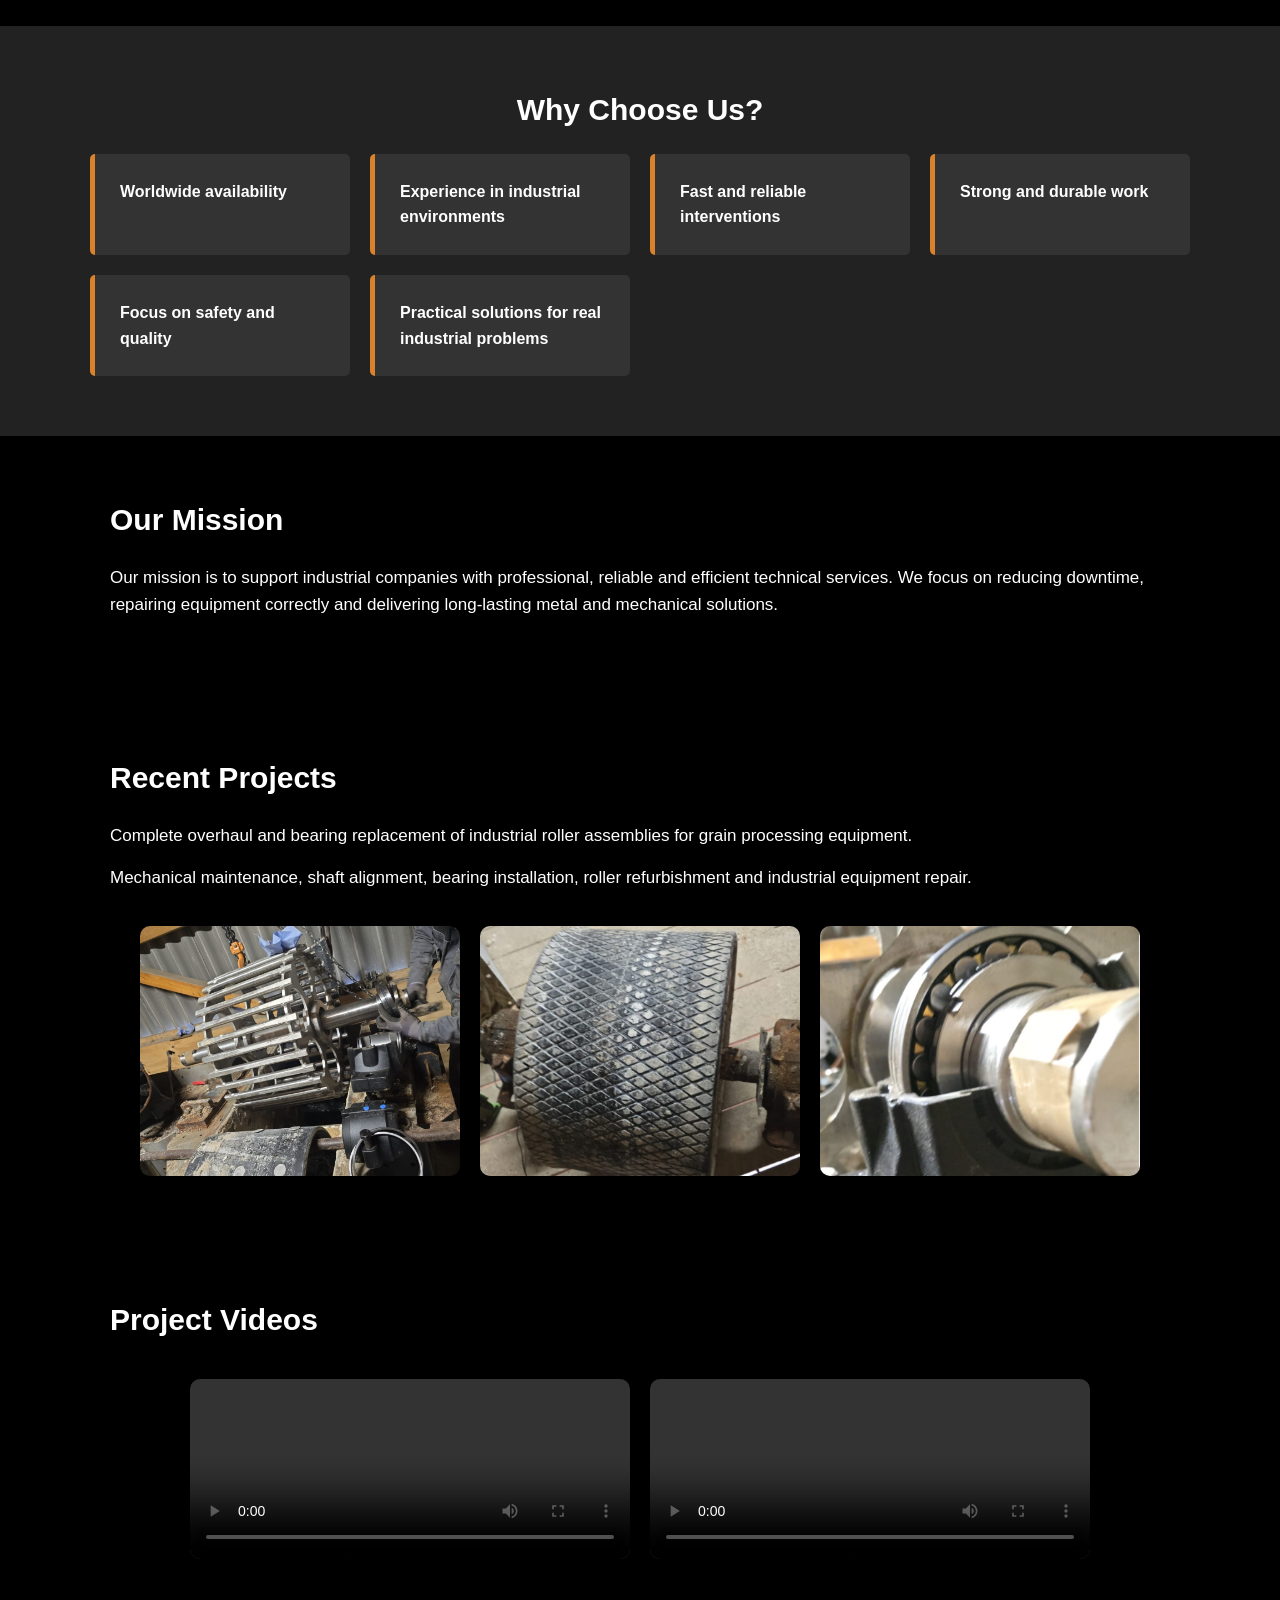
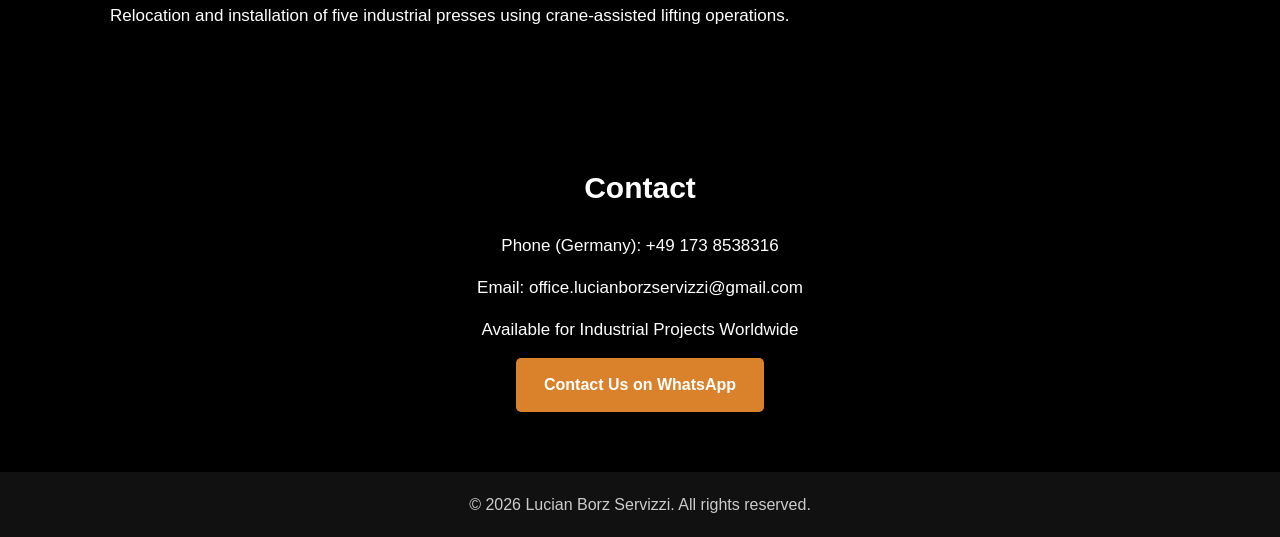
==== commit 6da8ce11: "Update index.html" ====
--- a/index.html
+++ b/index.html
@@ -18,7 +18,10 @@
 <div class="background-logo"></div>
 
 <header class="call-header">
-  <h1>Lucian Borz Servizzi</h1>
+  <h1>
+  <span class="metal">LUCIAN BORZ</span>
+  <span class="blue">SERVIZZI</span>
+</h1>
   <p class="subtitle">Industrial Maintenance • Mechanical Services • Welding Solutions</p>
   <a href="tel:+491738538316" class="button">Call Now</a>
 </header>
--- a/style.css
+++ b/style.css
@@ -8,7 +8,7 @@
 font-family: Arial, sans-serif;
 color: #222;
 line-height: 1.6;
-background: #f4f4f4;
+background: #000;
 }
 
 /* Logo mare, fix, în fundal */
@@ -46,13 +46,17 @@
 .call-header h1 {
 color: #ffffff;
 font-size: 54px;
-font-weight: 800;
+font-weight: 900;
 margin-bottom: 10px;
 text-transform: uppercase;
-letter-spacing: 2px;
+letter-spacing: 3px;
 text-shadow: 0 4px 18px rgba(0,0,0,0.95);
 position: relative;
 z-index: 3;
+
+text-shadow:
+  0 2px 3px rgba(0,0,0,0.8),
+  0 0 15px rgba(255,255,255,0.3);  
 }
 
 .subtitle {
@@ -86,7 +90,7 @@
 max-width: 1100px;
 margin: auto;
 padding: 60px 20px;
-background: rgba(0, 0, 0, 0.35);
+background: rgba(0, 0, 0, 0.45);
 color: white;
 }
 
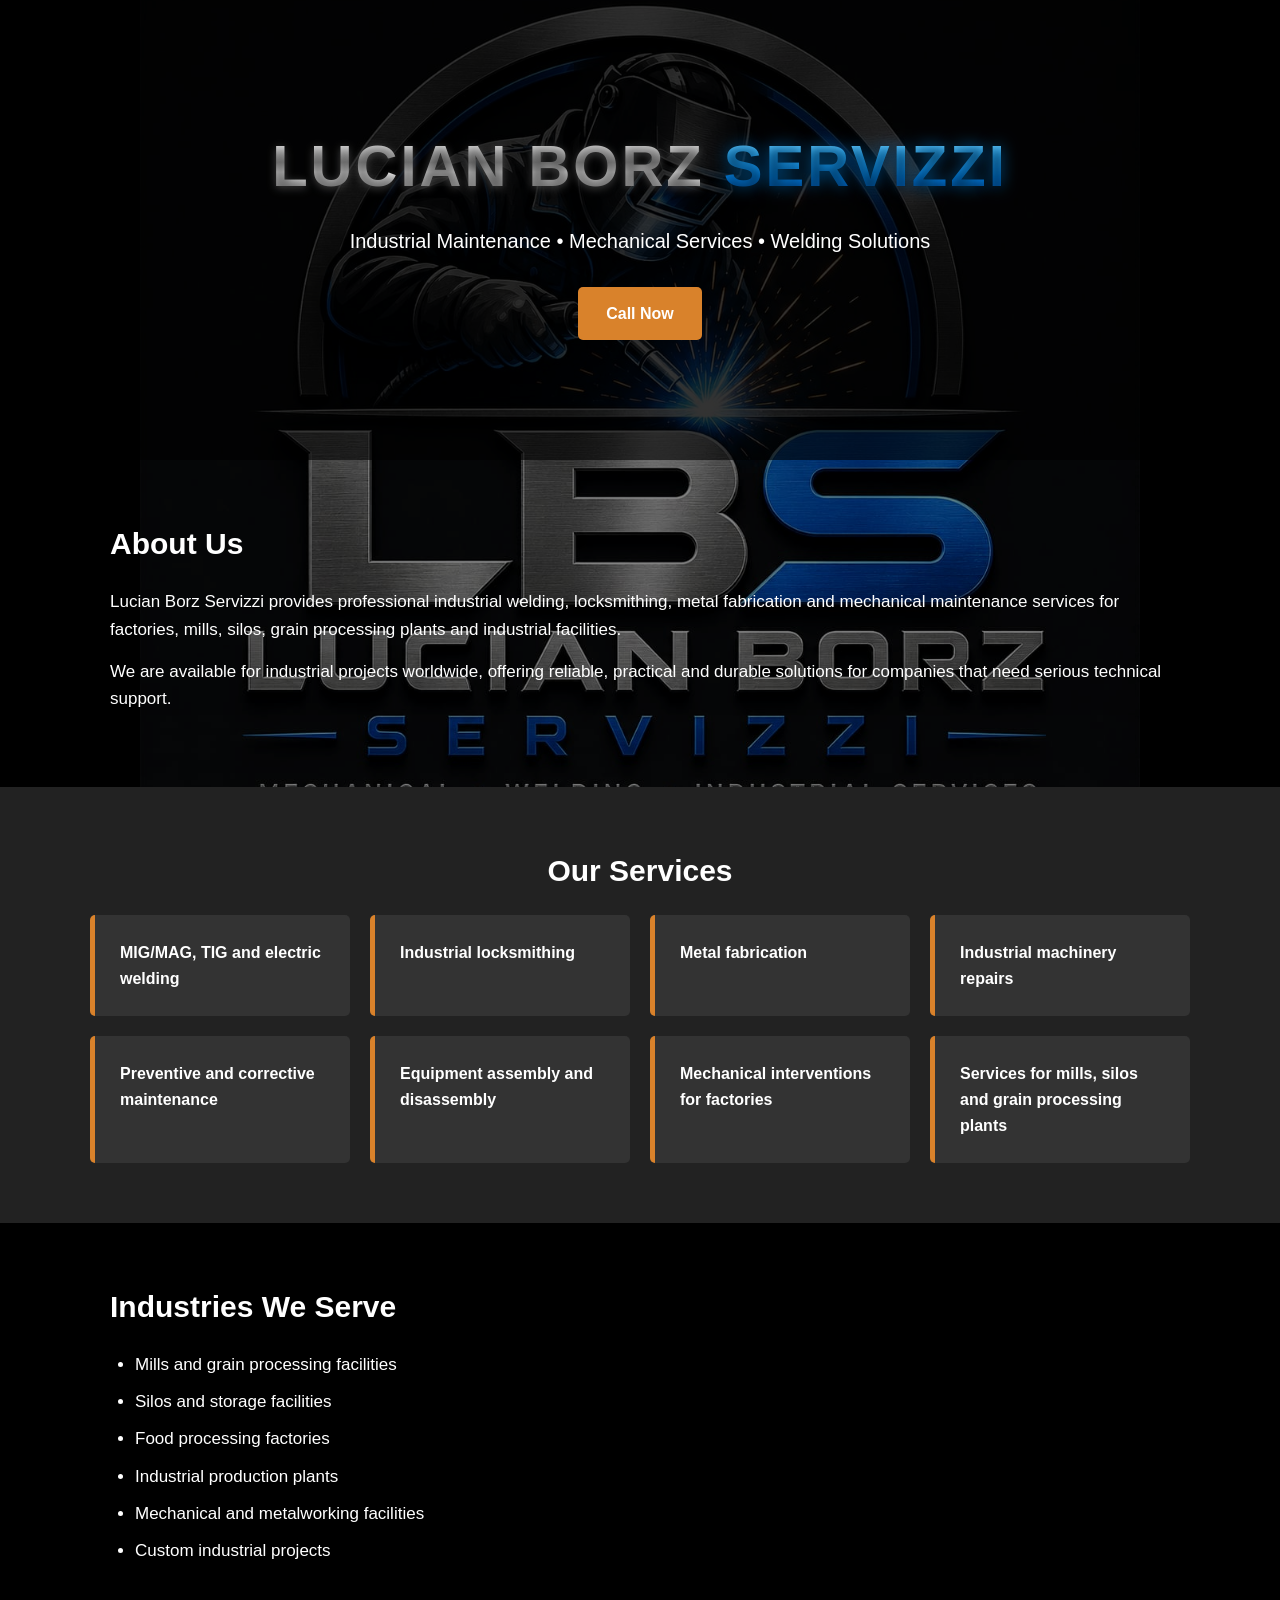
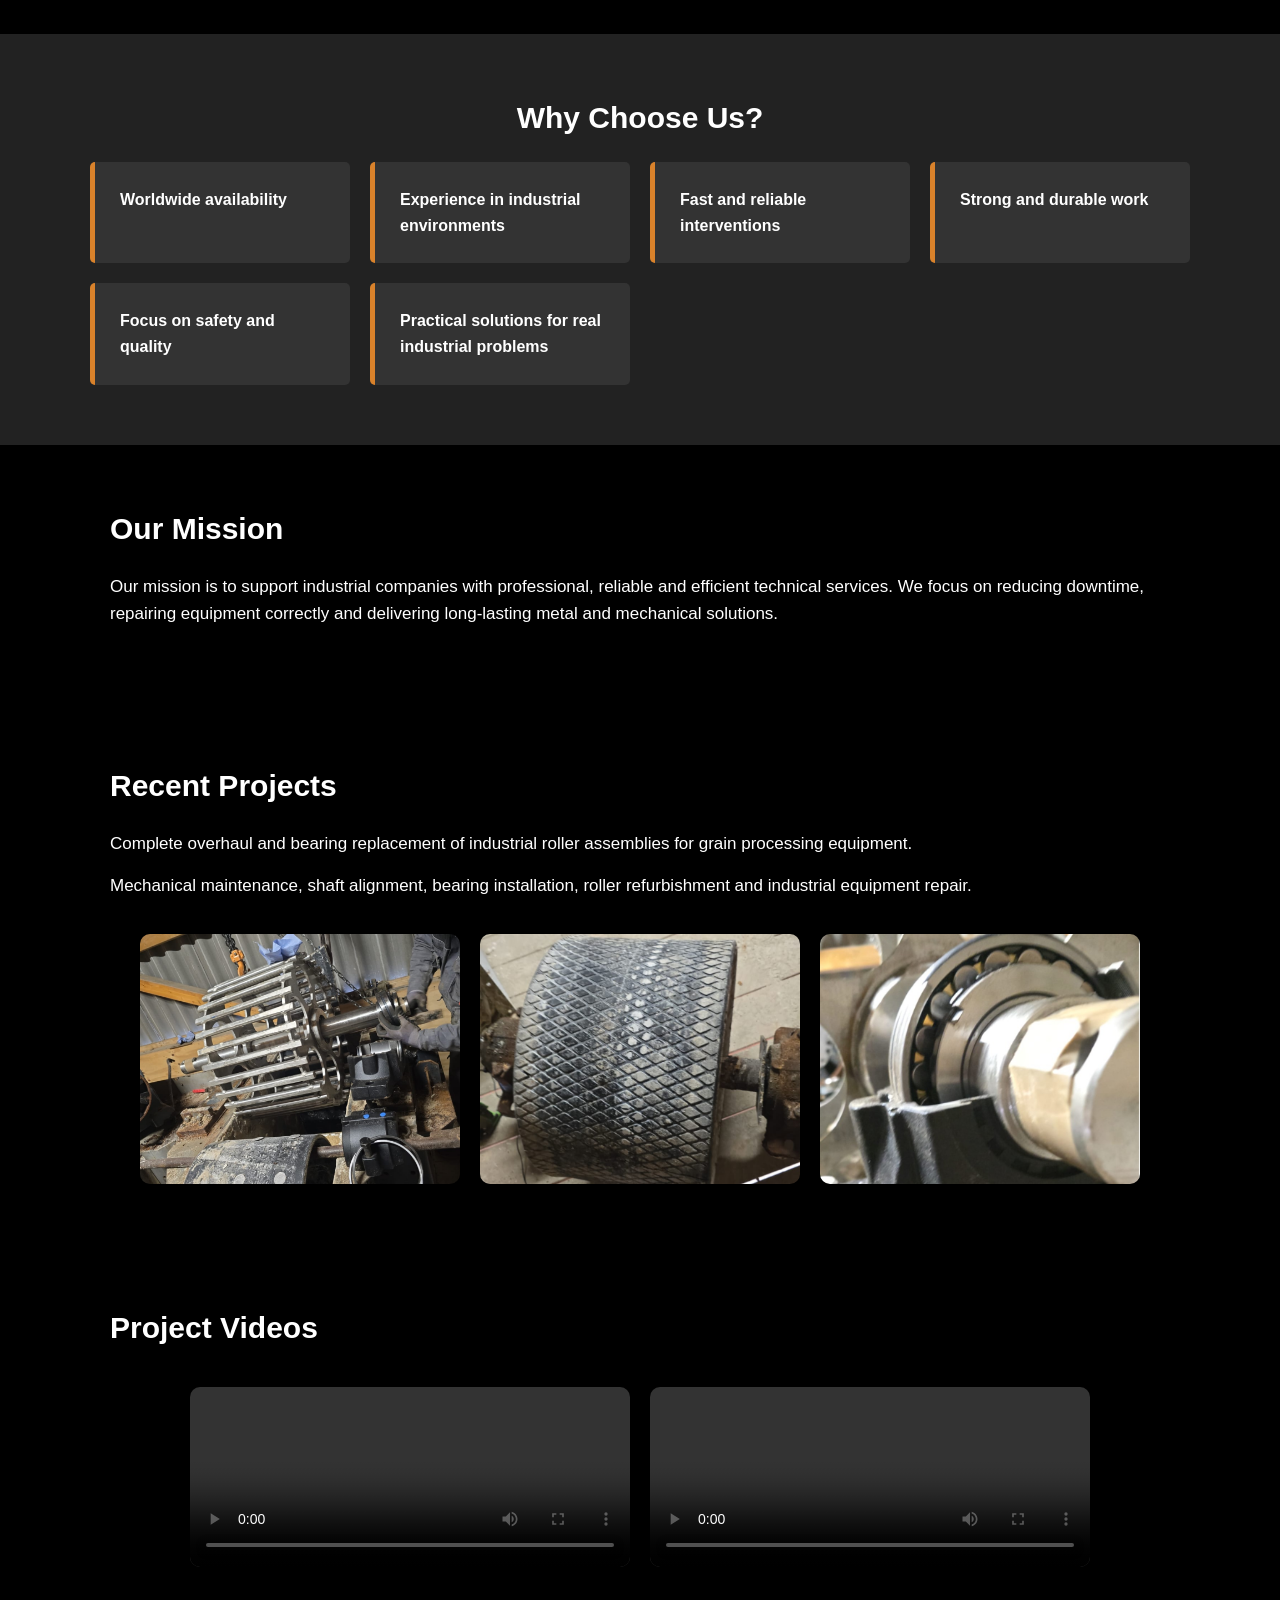
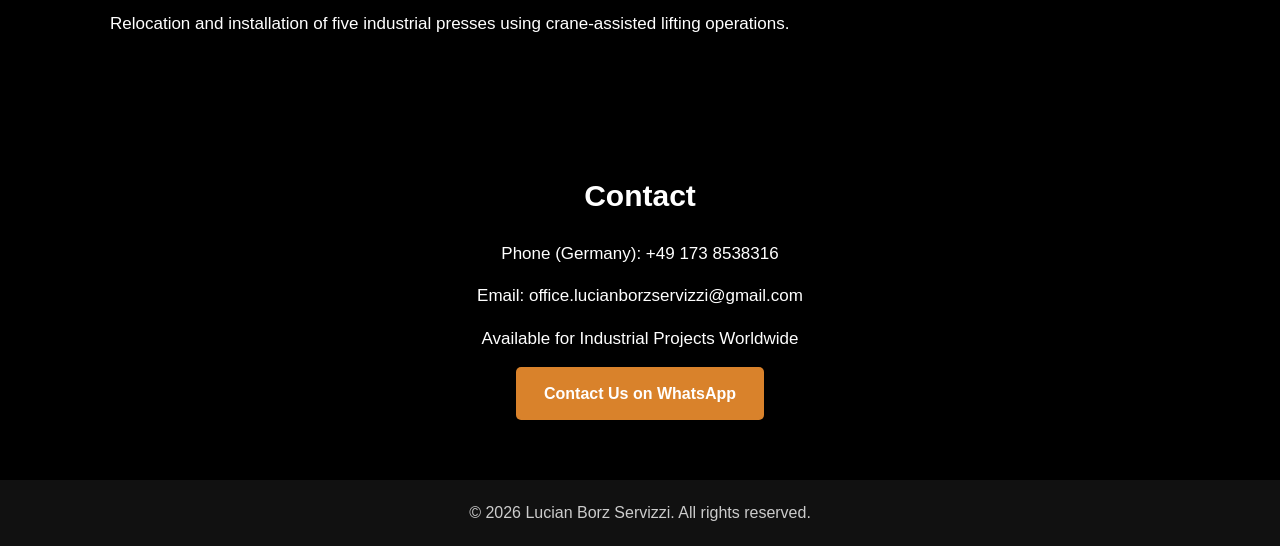
==== commit 34b488c6: "Update index.html" ====
--- a/index.html
+++ b/index.html
@@ -10,7 +10,7 @@
   <meta name="robots" content="index, follow">
   <link rel="canonical" href="https://lucianborzservizzi.github.io/">
 
-  <link rel="stylesheet" href="style.css?v=14">
+  <link rel="stylesheet" href="style.css?v=15">
 </head>
 
 <body>
@@ -19,10 +19,12 @@
 
 <header class="call-header">
   <h1>
-  <span class="metal">LUCIAN BORZ</span>
-  <span class="blue">SERVIZZI</span>
-</h1>
+    <span class="metal">LUCIAN BORZ</span>
+    <span class="blue">SERVIZZI</span>
+  </h1>
+
   <p class="subtitle">Industrial Maintenance • Mechanical Services • Welding Solutions</p>
+
   <a href="tel:+491738538316" class="button">Call Now</a>
 </header>
 
--- a/style.css
+++ b/style.css
@@ -2,221 +2,253 @@
   margin: 0;
   padding: 0;
   box-sizing: border-box;
-  }
+}
 
 body {
-font-family: Arial, sans-serif;
-color: #222;
-line-height: 1.6;
-background: #000;
+  font-family: Arial, sans-serif;
+  color: #222;
+  line-height: 1.6;
+  background: #000;
 }
 
 /* Logo mare, fix, în fundal */
 .background-logo {
-position: fixed;
-top: 50%;
-left: 50%;
-width: 100vw;
-height: 100vh;
-background: url("logo.jpeg") center center no-repeat;
-background-size: contain;
-opacity: 0.80 !important;
-transform: translate(-50%, -50%);
-pointer-events: none;
-z-index: 0;
+  position: fixed;
+  top: 50%;
+  left: 50%;
+  width: 1000px;
+  height: 1000px;
+  background: url("logo.jpeg") center center no-repeat;
+  background-size: contain;
+  opacity: 0.80 !important;
+  transform: translate(-50%, -50%);
+  pointer-events: none;
+  z-index: 0;
 }
 
 /* Conținutul trece peste logo */
 body > *:not(.background-logo) {
-position: relative;
-z-index: 1;
+  position: relative;
+  z-index: 1;
 }
 
 /* Header */
 .call-header {
-background:
-linear-gradient(rgba(0, 0, 0, 0.75), rgba(0, 0, 0, 0.75)),
-url("https://images.unsplash.com/photo-1504917595217-d4dc5ebe6122");
-background-size: cover;
-background-position: center;
-text-align: center;
-padding: 120px 20px;
+  background:
+    linear-gradient(rgba(0, 0, 0, 0.75), rgba(0, 0, 0, 0.75)),
+    url("https://images.unsplash.com/photo-1504917595217-d4dc5ebe6122");
+  background-size: cover;
+  background-position: center;
+  text-align: center;
+  padding: 120px 20px;
 }
 
 .call-header h1 {
-color: #ffffff;
-font-size: 54px;
-font-weight: 900;
-margin-bottom: 10px;
-text-transform: uppercase;
-letter-spacing: 3px;
-text-shadow: 0 4px 18px rgba(0,0,0,0.95);
-position: relative;
-z-index: 3;
-
-text-shadow:
-  0 2px 3px rgba(0,0,0,0.8),
-  0 0 15px rgba(255,255,255,0.3);  
+  font-size: 58px;
+  font-weight: 900;
+  text-transform: uppercase;
+  letter-spacing: 3px;
+  margin-bottom: 12px;
+  position: relative;
+  z-index: 3;
+}
+
+.call-header h1 .metal {
+  background: linear-gradient(
+    to bottom,
+    #ffffff 0%,
+    #d9d9d9 25%,
+    #9d9d9d 45%,
+    #ffffff 60%,
+    #6f6f6f 100%
+  );
+  -webkit-background-clip: text;
+  -webkit-text-fill-color: transparent;
+  text-shadow:
+    0 2px 8px rgba(255,255,255,0.25),
+    0 4px 12px rgba(0,0,0,0.95);
+}
+
+.call-header h1 .blue {
+  background: linear-gradient(
+    to bottom,
+    #9ee6ff 0%,
+    #35b7ff 35%,
+    #0077d9 70%,
+    #003f8f 100%
+  );
+  -webkit-background-clip: text;
+  -webkit-text-fill-color: transparent;
+  text-shadow:
+    0 0 16px rgba(0,150,255,0.55),
+    0 4px 12px rgba(0,0,0,0.95);
 }
 
 .subtitle {
-color: #ffffff;
-font-size: 20px;
-margin-bottom: 30px;
-text-shadow: 0 3px 14px rgba(0,0,0,0.95);
-position: relative;
-z-index: 3;
+  color: #ffffff;
+  font-size: 20px;
+  margin-bottom: 30px;
+  text-shadow: 0 3px 14px rgba(0,0,0,0.95);
+  position: relative;
+  z-index: 3;
 }
 
 /* Butoane */
 .button {
-display: inline-block;
-background: #d9822b;
-color: white;
-padding: 14px 28px;
-text-decoration: none;
-border-radius: 5px;
-font-weight: bold;
-position: relative;
-z-index: 3;
+  display: inline-block;
+  background: #d9822b;
+  color: white;
+  padding: 14px 28px;
+  text-decoration: none;
+  border-radius: 5px;
+  font-weight: bold;
+  position: relative;
+  z-index: 3;
 }
 
 .button:hover {
-background: #b8641d;
+  background: #b8641d;
 }
 
 /* Secțiuni */
 section {
-max-width: 1100px;
-margin: auto;
-padding: 60px 20px;
-background: rgba(0, 0, 0, 0.45);
-color: white;
+  max-width: 1100px;
+  margin: auto;
+  padding: 60px 20px;
+  background: rgba(0, 0, 0, 0.35);
+  color: white;
 }
 
 section h2 {
-font-size: 30px;
-margin-bottom: 20px;
-color: white;
+  font-size: 30px;
+  margin-bottom: 20px;
+  color: white;
 }
 
 section p {
-margin-bottom: 15px;
-font-size: 17px;
+  margin-bottom: 15px;
+  font-size: 17px;
 }
 
 .dark {
-background: #222;
-color: white;
-max-width: none;
+  background: #222;
+  color: white;
+  max-width: none;
 }
 
 .dark h2 {
-color: white;
-text-align: center;
-}
-
+  color: white;
+  text-align: center;
+}
+
+/* Carduri */
 .cards {
-max-width: 1100px;
-margin: auto;
-display: grid;
-grid-template-columns: repeat(auto-fit, minmax(230px, 1fr));
-gap: 20px;
+  max-width: 1100px;
+  margin: auto;
+  display: grid;
+  grid-template-columns: repeat(auto-fit, minmax(230px, 1fr));
+  gap: 20px;
 }
 
 .card {
-background: #333;
-padding: 25px;
-border-left: 5px solid #d9822b;
-border-radius: 5px;
-font-weight: bold;
-}
-
+  background: #333;
+  padding: 25px;
+  border-left: 5px solid #d9822b;
+  border-radius: 5px;
+  font-weight: bold;
+}
+
+/* Liste */
 ul {
-padding-left: 25px;
+  padding-left: 25px;
 }
 
 li {
-margin-bottom: 10px;
-font-size: 17px;
-color: white;
-}
-
+  margin-bottom: 10px;
+  font-size: 17px;
+  color: white;
+}
+
+/* Galerie foto */
 .gallery-grid {
-display: grid;
-grid-template-columns: repeat(auto-fit, minmax(280px, 1fr));
-gap: 20px;
-margin: 35px auto 0 auto;
-max-width: 1000px;
+  display: grid;
+  grid-template-columns: repeat(auto-fit, minmax(280px, 1fr));
+  gap: 20px;
+  margin: 35px auto 0 auto;
+  max-width: 1000px;
 }
 
 .gallery-grid img {
-width: 100%;
-height: 250px;
-object-fit: cover;
-border-radius: 10px;
-background: #222;
-box-shadow: 0 5px 15px rgba(0, 0, 0, 0.25);
-}
-
+  width: 100%;
+  height: 250px;
+  object-fit: cover;
+  border-radius: 10px;
+  background: #222;
+  box-shadow: 0 5px 15px rgba(0, 0, 0, 0.25);
+}
+
+/* Video */
 .video-container {
-display: grid;
-grid-template-columns: repeat(auto-fit, minmax(400px, 1fr));
-gap: 20px;
-max-width: 900px;
-margin: 35px auto;
-text-align: center;
+  display: grid;
+  grid-template-columns: repeat(auto-fit, minmax(400px, 1fr));
+  gap: 20px;
+  max-width: 900px;
+  margin: 35px auto;
+  text-align: center;
 }
 
 .video-project video {
-width: 100%;
-height: 180px;
-object-fit: cover;
-border-radius: 10px;
-}
-
+  width: 100%;
+  height: 180px;
+  object-fit: cover;
+  border-radius: 10px;
+}
+
+/* Contact */
 .contact {
-text-align: center;
-}
-
+  text-align: center;
+}
+
+/* Footer */
 footer {
-background: #111;
-color: #ccc;
-text-align: center;
-padding: 20px;
-position: relative;
-z-index: 1;
+  background: #111;
+  color: #ccc;
+  text-align: center;
+  padding: 20px;
+  position: relative;
+  z-index: 1;
 }
 
 /* Telefon */
 @media (max-width: 600px) {
-.background-logo {
-width: 140vw;
-height: 140vh;
-opacity: 0.80 !important;
-}
-
-.call-header {
-padding: 90px 20px;
-}
-
-.call-header h1 {
-font-size: 34px;
-}
-
-.subtitle {
-font-size: 16px;
-}
-
-section {
-padding: 45px 18px;
-}
-
-.video-container {
-grid-template-columns: 1fr;
-}
-
-.gallery-grid {
-grid-template-columns: 1fr;
-}
-}
+  .background-logo {
+    width: 140vw;
+    height: 140vh;
+    opacity: 0.80 !important;
+  }
+
+  .call-header {
+    padding: 90px 20px;
+  }
+
+  .call-header h1 {
+    font-size: 34px;
+    letter-spacing: 2px;
+  }
+
+  .subtitle {
+    font-size: 16px;
+  }
+
+  section {
+    padding: 45px 18px;
+  }
+
+  .video-container {
+    grid-template-columns: 1fr;
+  }
+
+  .gallery-grid {
+    grid-template-columns: 1fr;
+  }
+}
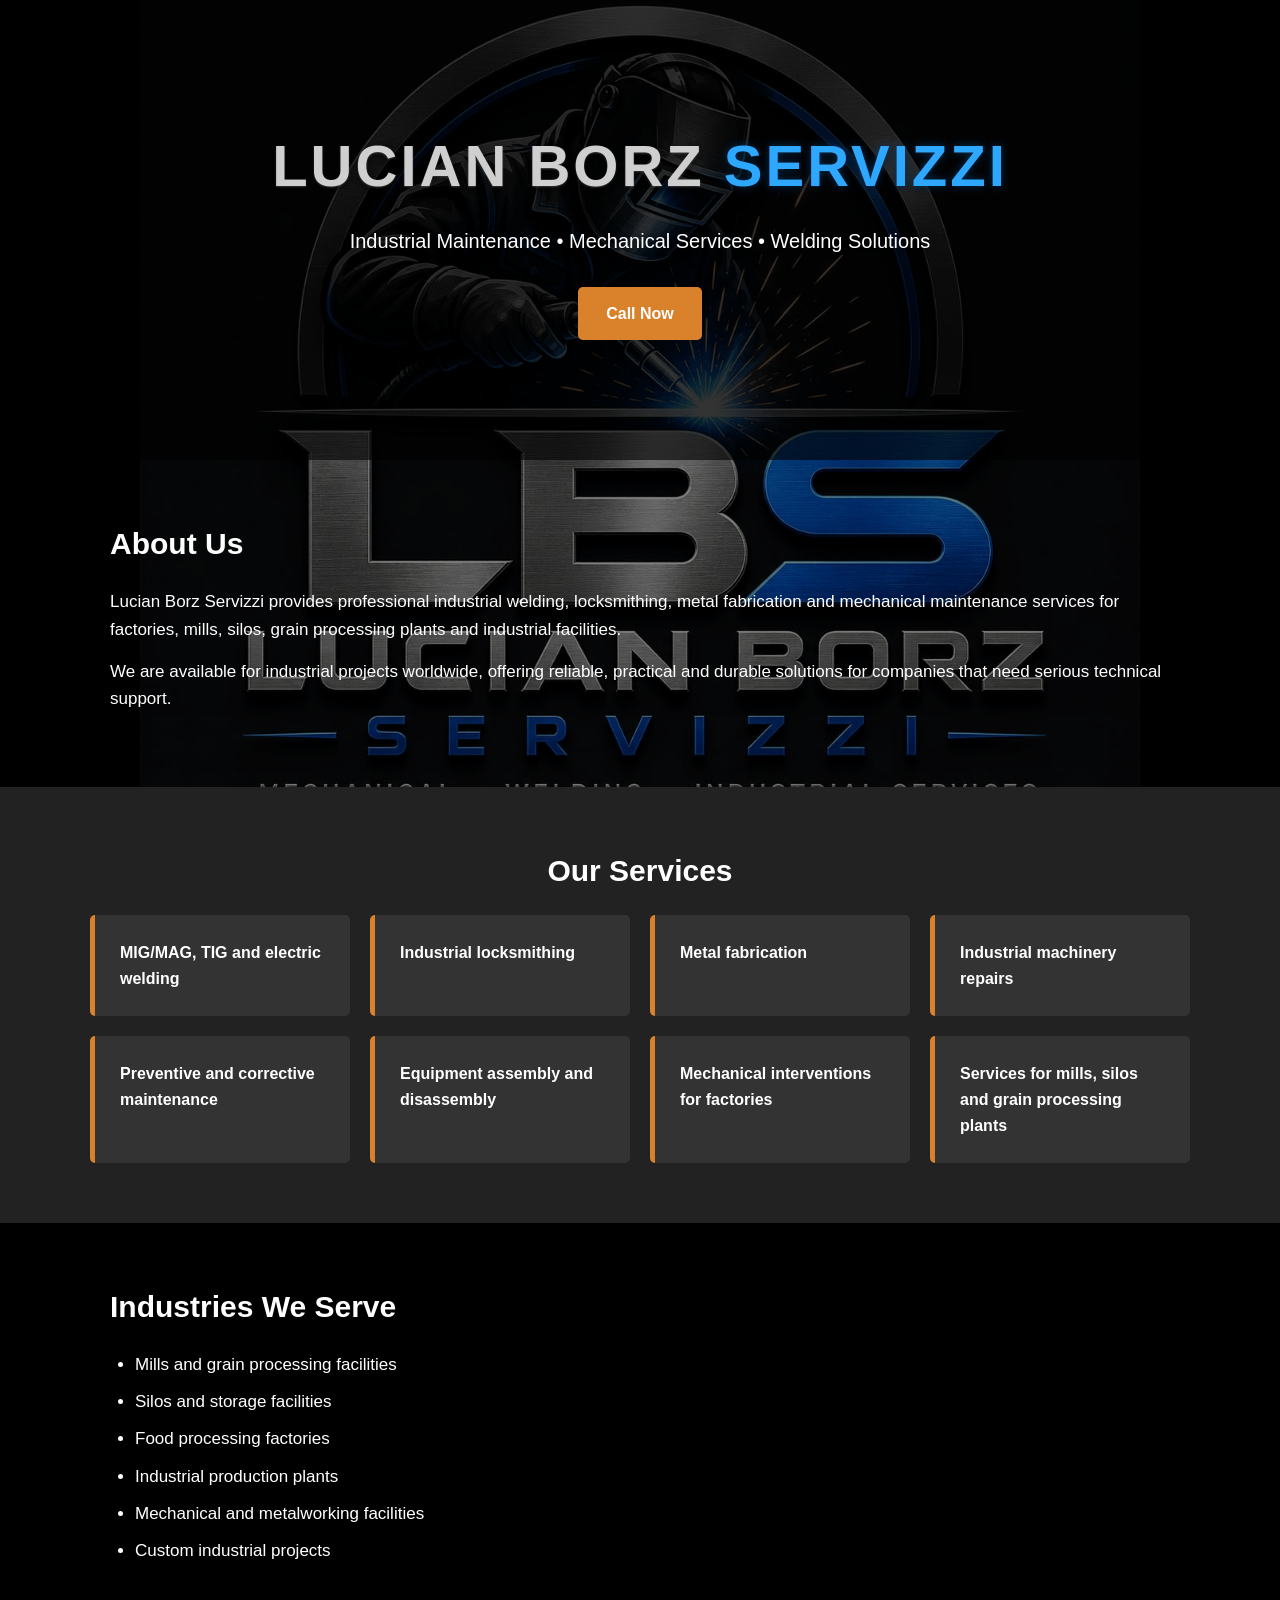
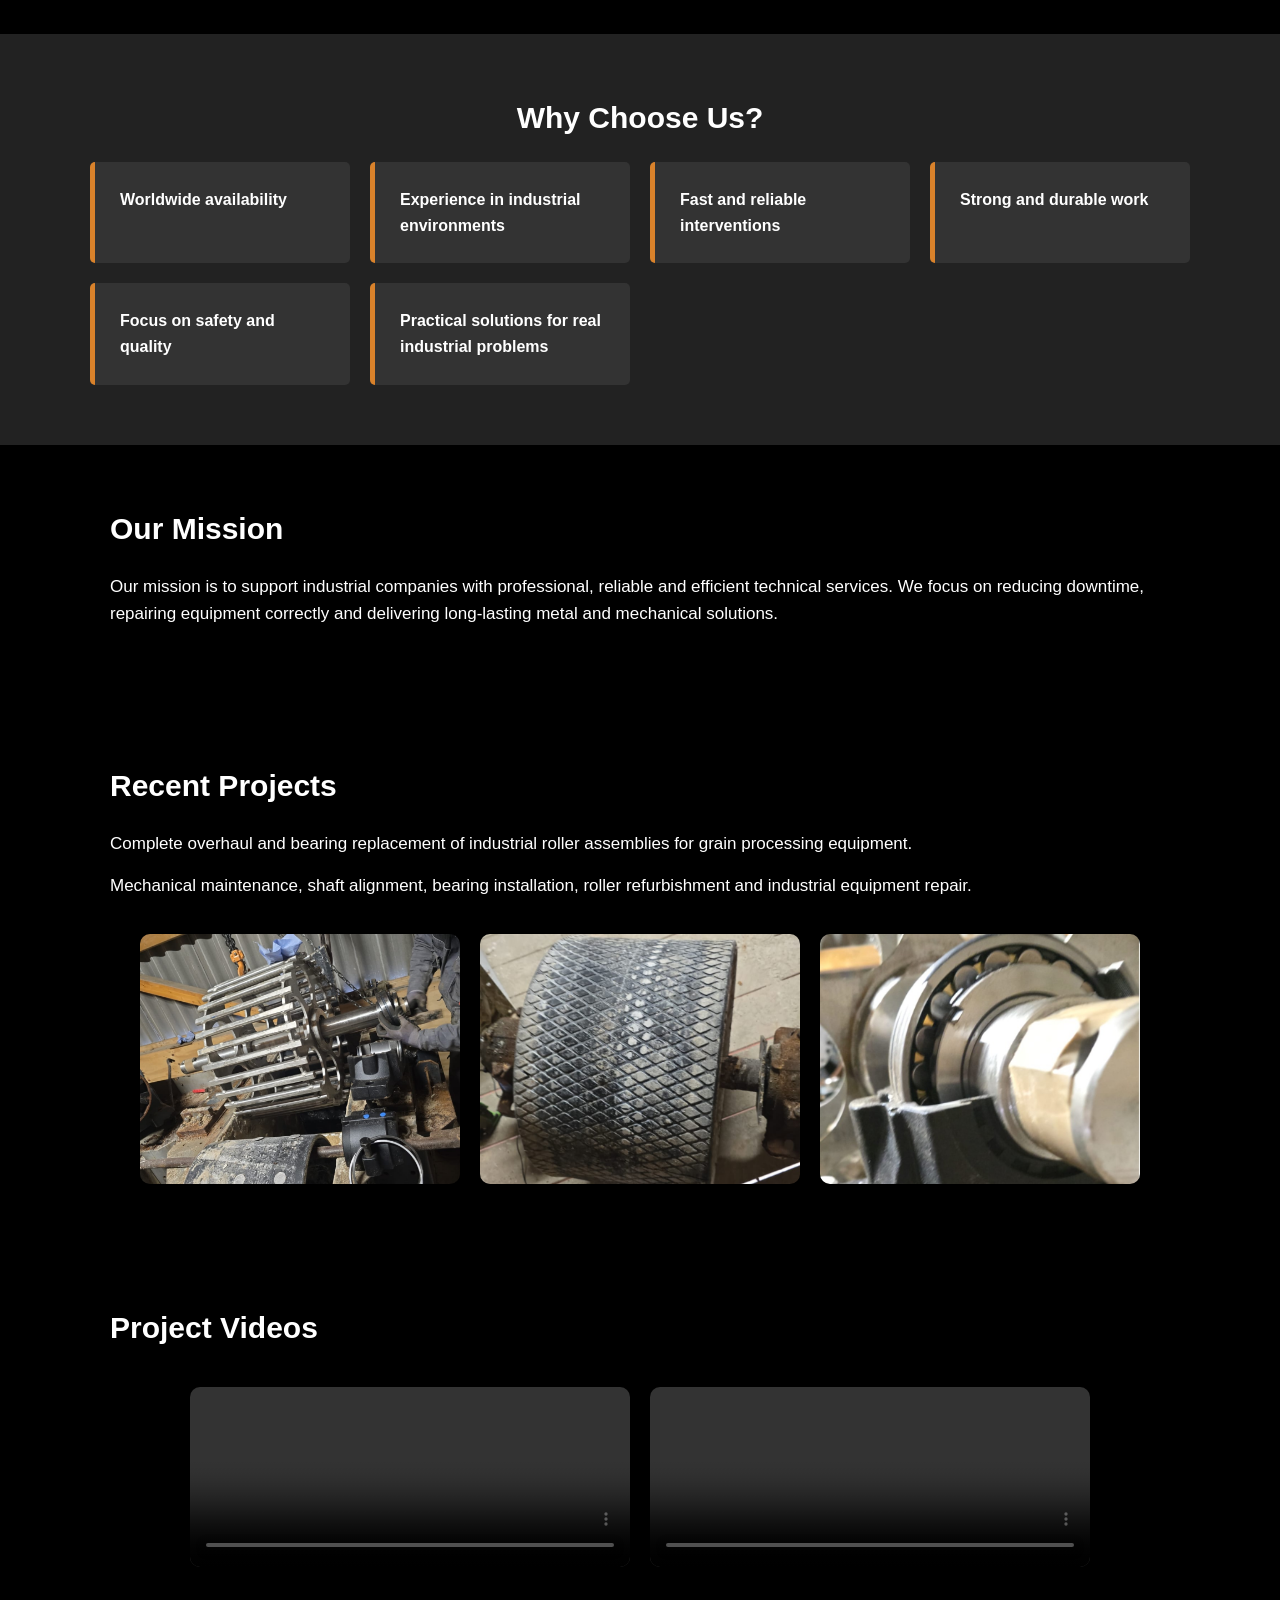
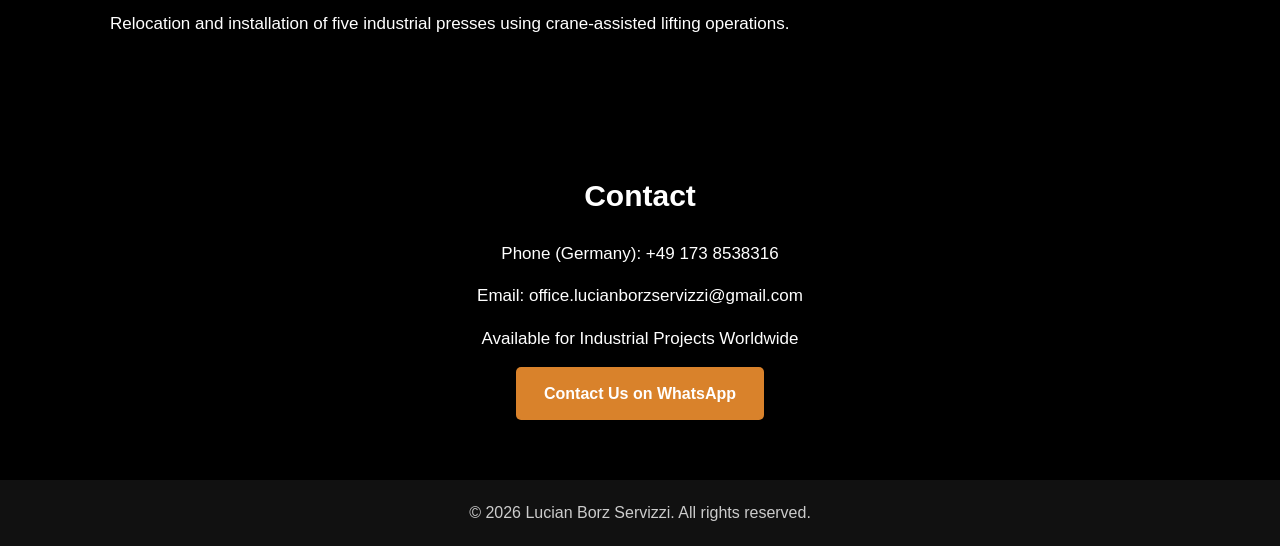
==== commit b37df240: "Update index.html" ====
--- a/index.html
+++ b/index.html
@@ -10,7 +10,7 @@
   <meta name="robots" content="index, follow">
   <link rel="canonical" href="https://lucianborzservizzi.github.io/">
 
-  <link rel="stylesheet" href="style.css?v=15">
+  <link rel="stylesheet" href="style.css?v=16">
 </head>
 
 <body>
--- a/style.css
+++ b/style.css
@@ -54,34 +54,19 @@
 }
 
 .call-header h1 .metal {
-  background: linear-gradient(
-    to bottom,
-    #ffffff 0%,
-    #d9d9d9 25%,
-    #9d9d9d 45%,
-    #ffffff 60%,
-    #6f6f6f 100%
-  );
-  -webkit-background-clip: text;
-  -webkit-text-fill-color: transparent;
+  color: #cfcfcf;
+
   text-shadow:
-    0 2px 8px rgba(255,255,255,0.25),
-    0 4px 12px rgba(0,0,0,0.95);
+    0 1px 2px rgba(255,255,255,0.2),
+    0 3px 8px rgba(0,0,0,0.8);
 }
 
 .call-header h1 .blue {
-  background: linear-gradient(
-    to bottom,
-    #9ee6ff 0%,
-    #35b7ff 35%,
-    #0077d9 70%,
-    #003f8f 100%
-  );
-  -webkit-background-clip: text;
-  -webkit-text-fill-color: transparent;
+  color: #2ea8ff;
+
   text-shadow:
-    0 0 16px rgba(0,150,255,0.55),
-    0 4px 12px rgba(0,0,0,0.95);
+    0 0 8px rgba(0,140,255,0.35),
+    0 3px 8px rgba(0,0,0,0.8);
 }
 
 .subtitle {
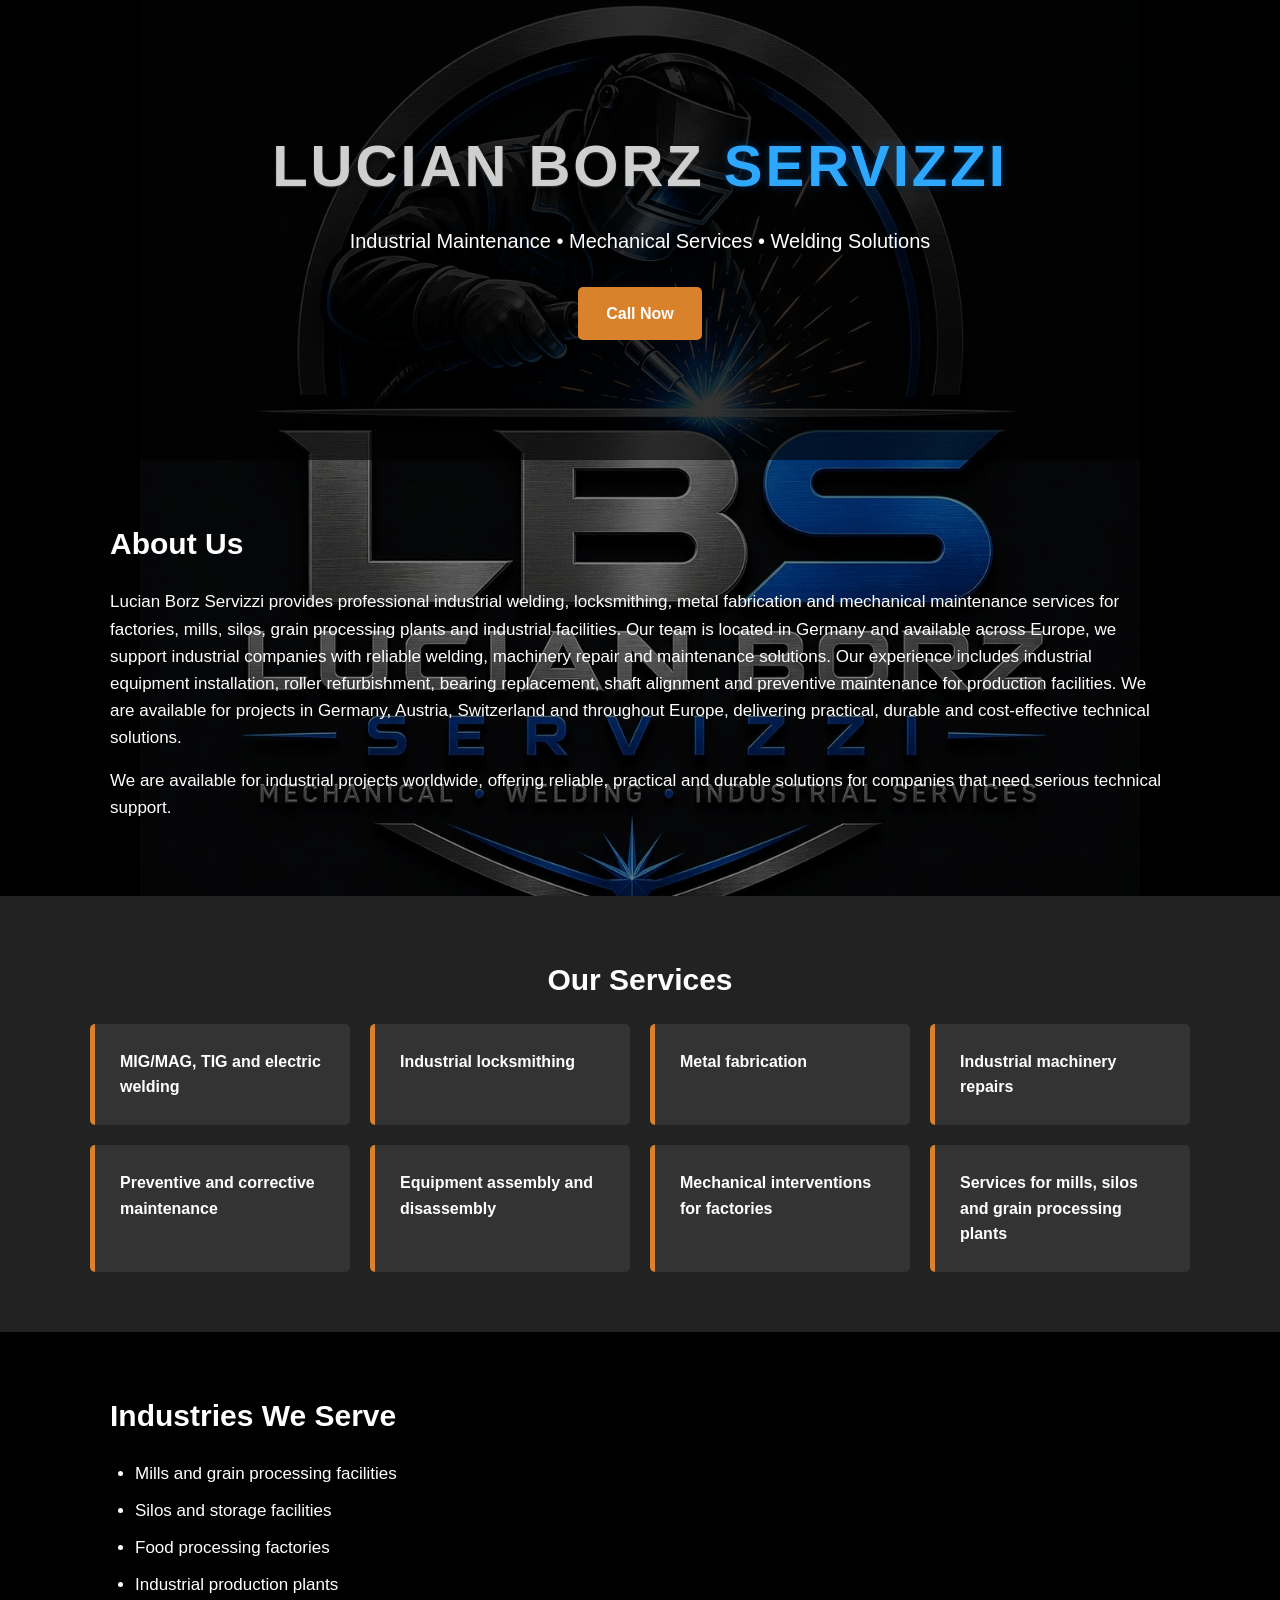
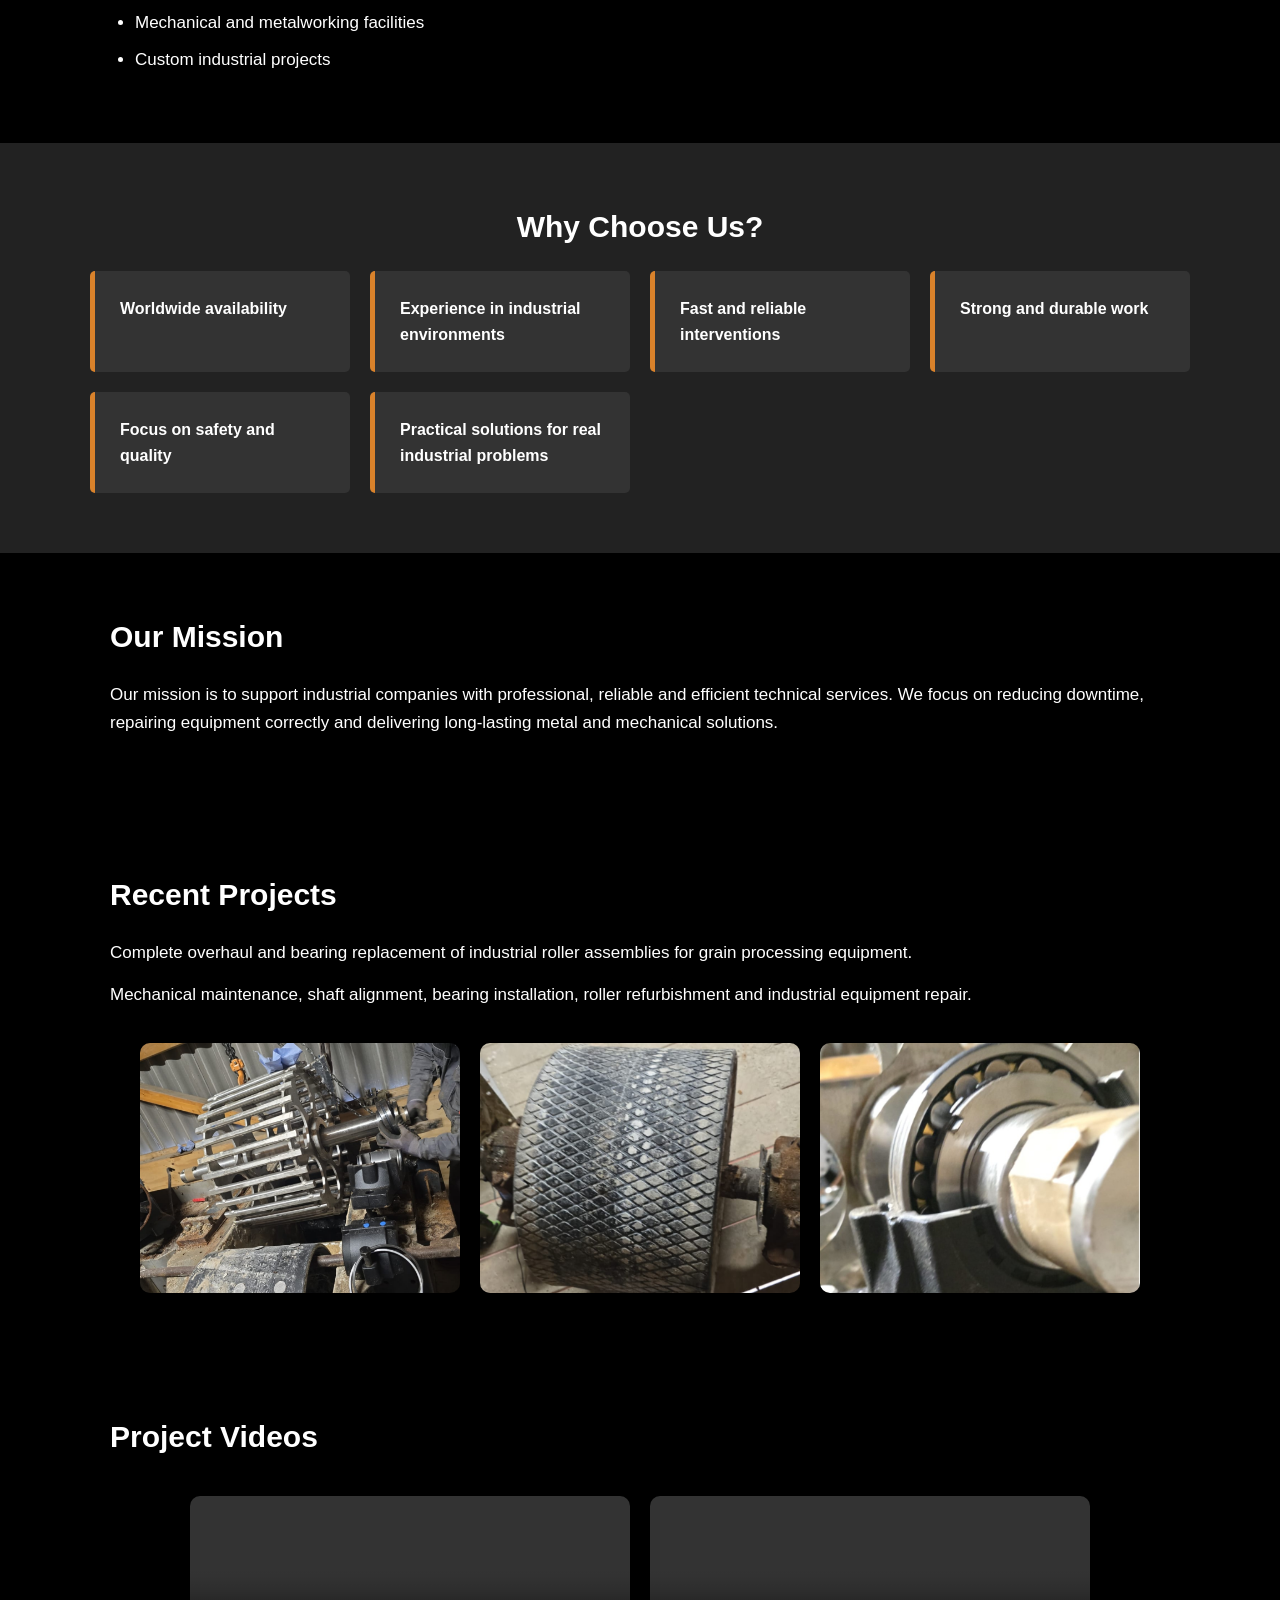
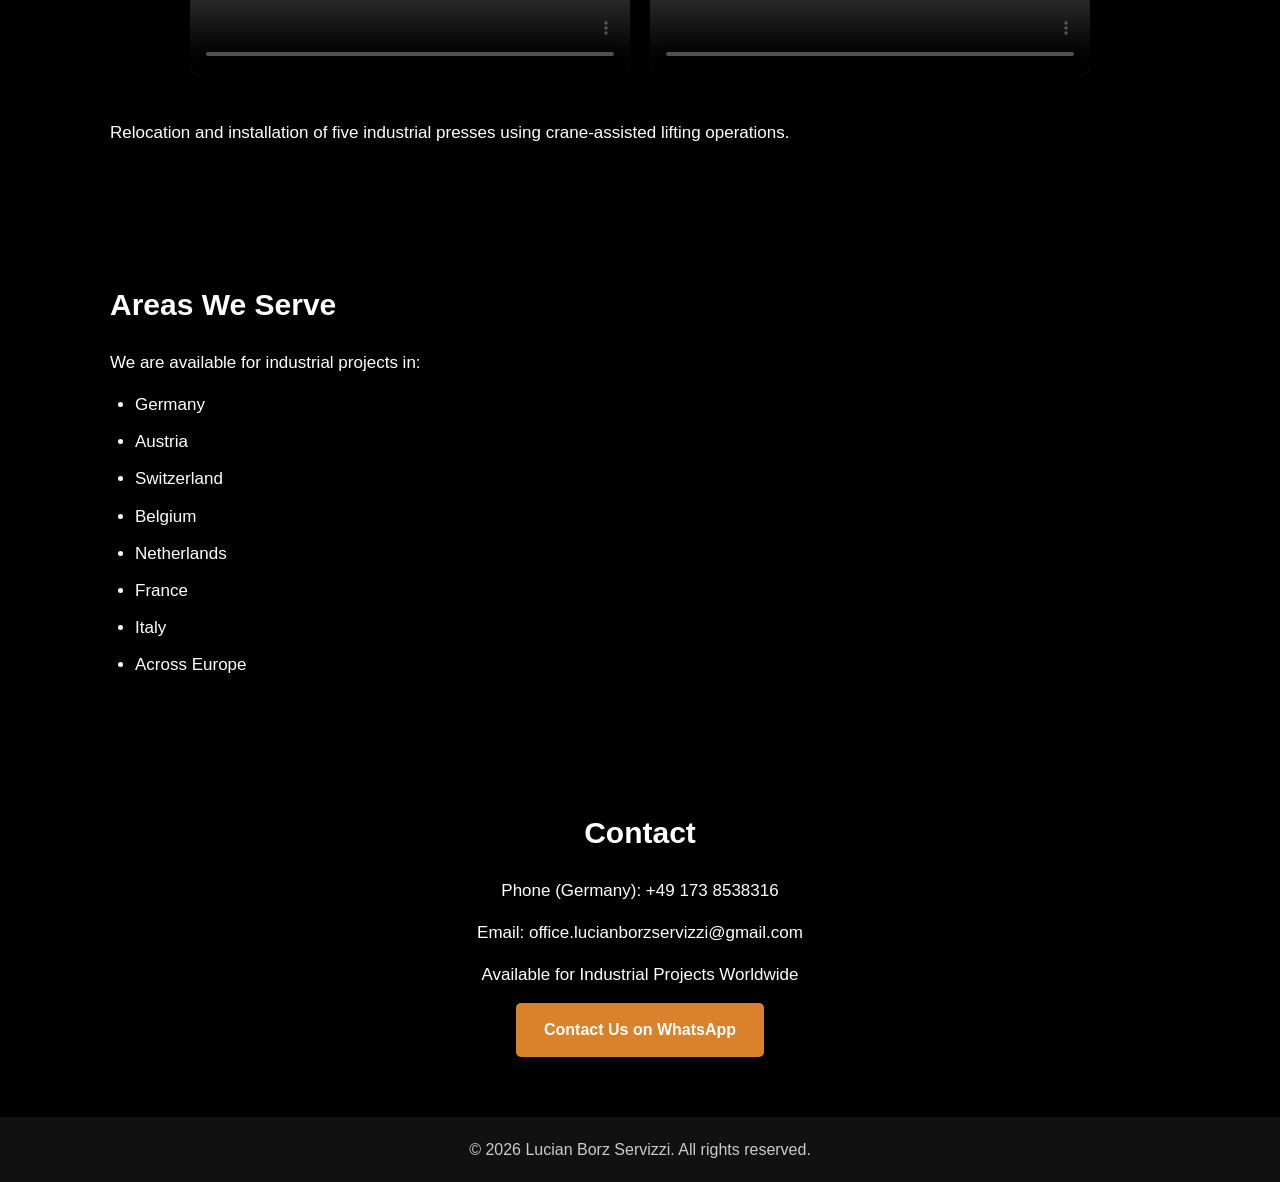
==== commit 9ababac0: "Update index.html" ====
--- a/index.html
+++ b/index.html
@@ -6,11 +6,11 @@
 
   <title>Lucian Borz Servizzi | Industrial Welding and Mechanical Services</title>
 
-  <meta name="description" content="Lucian Borz Servizzi provides industrial welding, metal fabrication, locksmithing, machinery repair and mechanical maintenance services worldwide.">
+  <meta name="description" content="Industrial welding, mechanical maintenance, metal fabrication and machinery repair services in Germany, Austria, Switzerland and across Europe. Specialized support for factories, silos, mills and industrial plants.">
   <meta name="robots" content="index, follow">
   <link rel="canonical" href="https://lucianborzservizzi.github.io/">
 
-  <link rel="stylesheet" href="style.css?v=16">
+  <link rel="stylesheet" href="style.css?v=17">
 </head>
 
 <body>
@@ -31,9 +31,10 @@
 <section>
   <h2>About Us</h2>
   <p>
-    Lucian Borz Servizzi provides professional industrial welding,
-    locksmithing, metal fabrication and mechanical maintenance services
-    for factories, mills, silos, grain processing plants and industrial facilities.
+   Lucian Borz Servizzi provides professional industrial welding, locksmithing, metal fabrication and mechanical maintenance services for factories, mills, silos, grain processing plants and industrial facilities.
+Our team is located in Germany and available across Europe, we support industrial companies with reliable welding, machinery repair and maintenance solutions.
+Our experience includes industrial equipment installation, roller refurbishment, bearing replacement, shaft alignment and preventive maintenance for production facilities.
+We are available for projects in Germany, Austria, Switzerland and throughout Europe, delivering practical, durable and cost-effective technical solutions.
   </p>
   <p>
     We are available for industrial projects worldwide, offering reliable,
@@ -134,7 +135,24 @@
     Relocation and installation of five industrial presses using crane-assisted lifting operations.
   </p>
 </section>
+<section>
+  <h2>Areas We Serve</h2>
 
+  <p>
+    We are available for industrial projects in:
+  </p>
+
+  <ul>
+    <li>Germany</li>
+    <li>Austria</li>
+    <li>Switzerland</li>
+    <li>Belgium</li>
+    <li>Netherlands</li>
+    <li>France</li>
+    <li>Italy</li>
+    <li>Across Europe</li>
+  </ul>
+</section>
 <section class="contact">
   <h2>Contact</h2>
 
